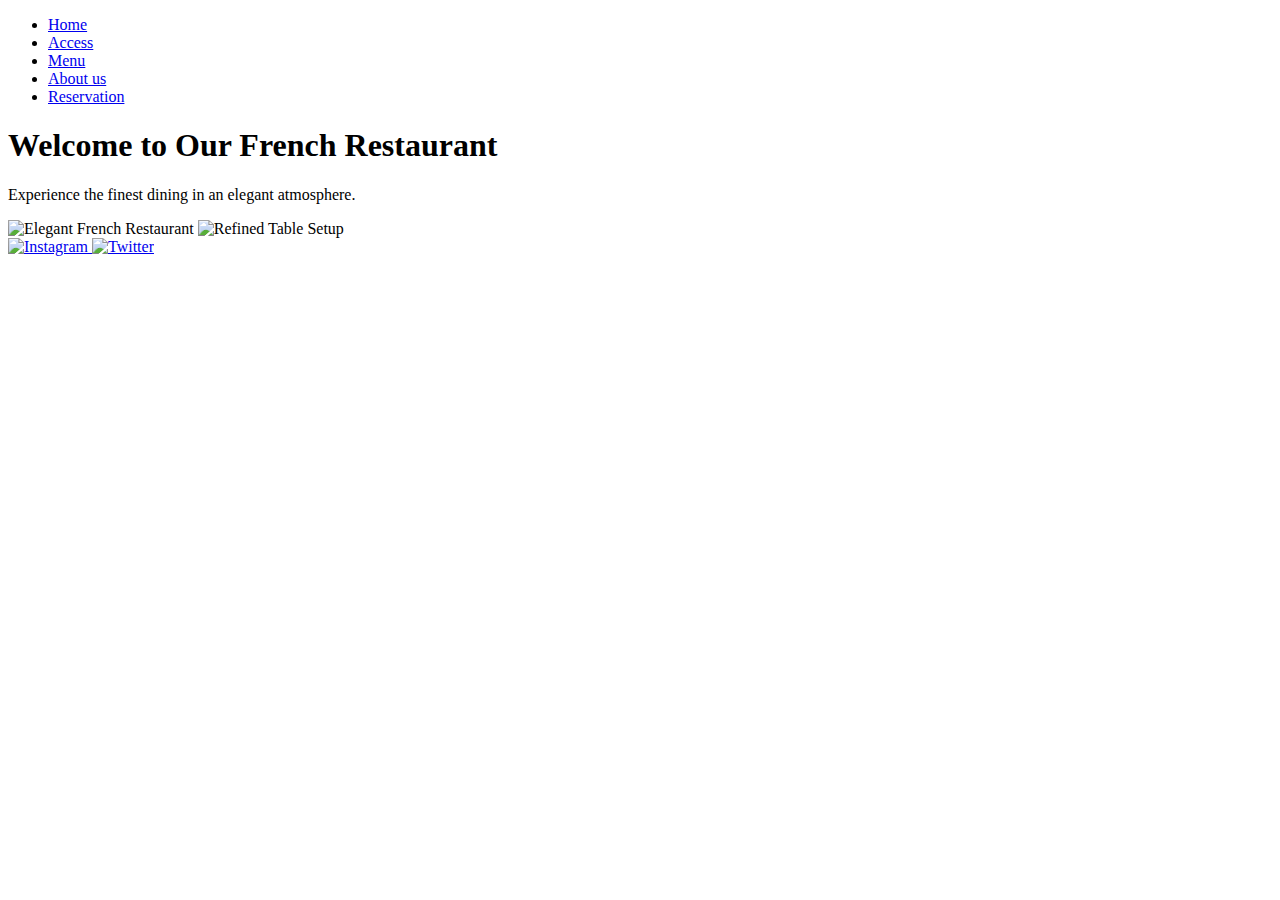
==== index.html @ fcfcb217 "Create index.html" ====
<!DOCTYPE html>
<html lang="en">
<head>
  <meta charset="UTF-8">
  <meta name="viewport" content="width=device-width, initial-scale=1.0">
  <title>Home - French Restaurant</title>
  <link rel="stylesheet" href="css/style.css">
</head>
<body>
  <!-- 背景オーバーレイとカスタムカーソル -->
  <div class="background-overlay"></div>
  <div class="cursor"></div>

  <header>
    <div class="hamburger">
      <span></span>
      <span></span>
      <span></span>
    </div>
    <nav>
      <ul>
        <li><a href="index.html">Home</a></li>
        <li><a href="access.html">Access</a></li>
        <li><a href="menu.html">Menu</a></li>
        <li><a href="about.html">About us</a></li>
        <li><a href="reservation.html">Reservation</a></li>
      </ul>
    </nav>
  </header>

  <main>
    <!-- セクションに id="home" と animate クラスを付与 -->
    <section id="home">
      <h1 class="animate">Welcome to Our French Restaurant</h1>
      <p class="animate">Experience the finest dining in an elegant atmosphere.</p>
      <div class="slideshow-container">
        <div class="slideshow">
          <img src="images/restaurant_home_image1.png" alt="Elegant French Restaurant" class="slide" width="600" height="400">
          <img src="images/restaurant_home_image2.png" alt="Refined Table Setup" class="slide" width="600" height="400">
        </div>
      </div>
    </section>
  </main>
  
  <footer>
    <div class="social-links">
      <a href="https://www.instagram.com/yourusername" target="_blank" aria-label="Instagram">
        <img src="images/icon_instagram_mono.png" alt="Instagram" />
      </a>
      <a href="https://twitter.com/yourusername" target="_blank" aria-label="Twitter">
        <img src="images/icon_twitter_mono.png" alt="Twitter" />
      </a>
    </div>
  </footer>
  <script src="js/script.js"></script>
</body>
</html>
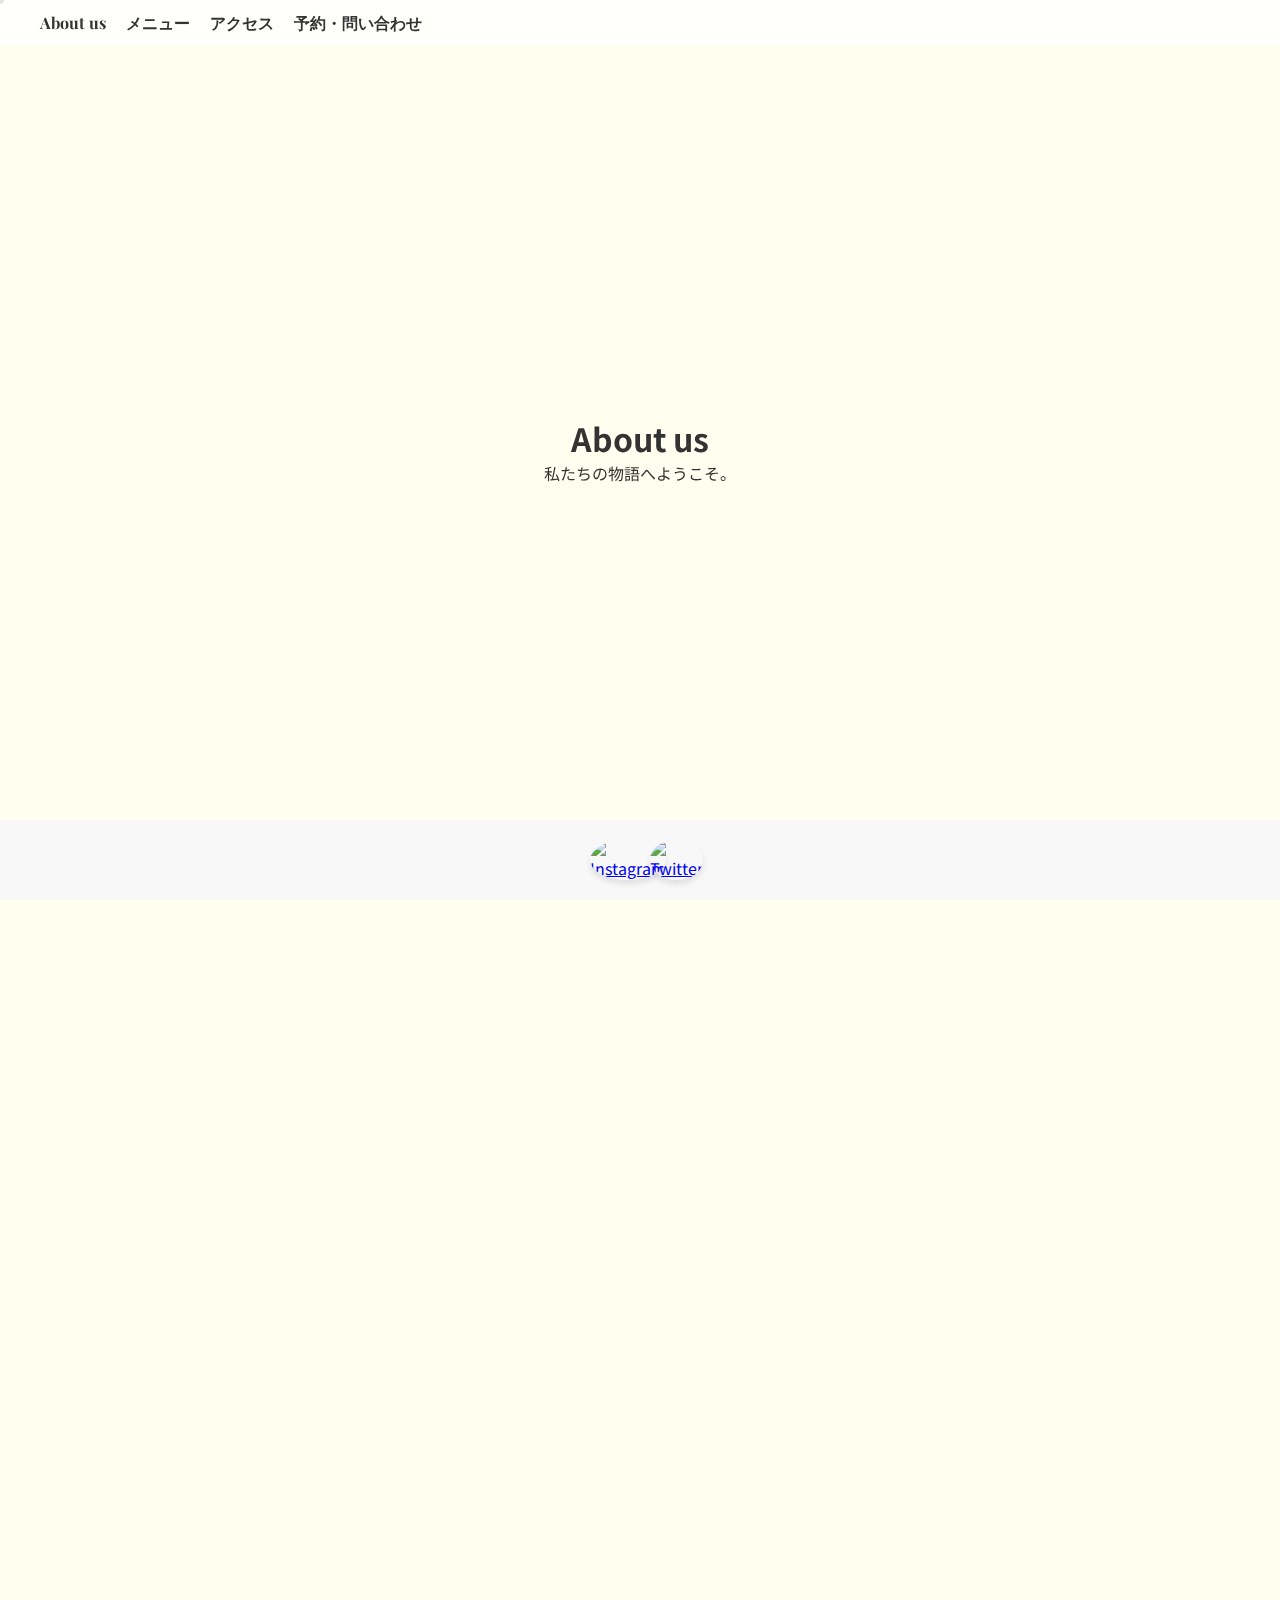
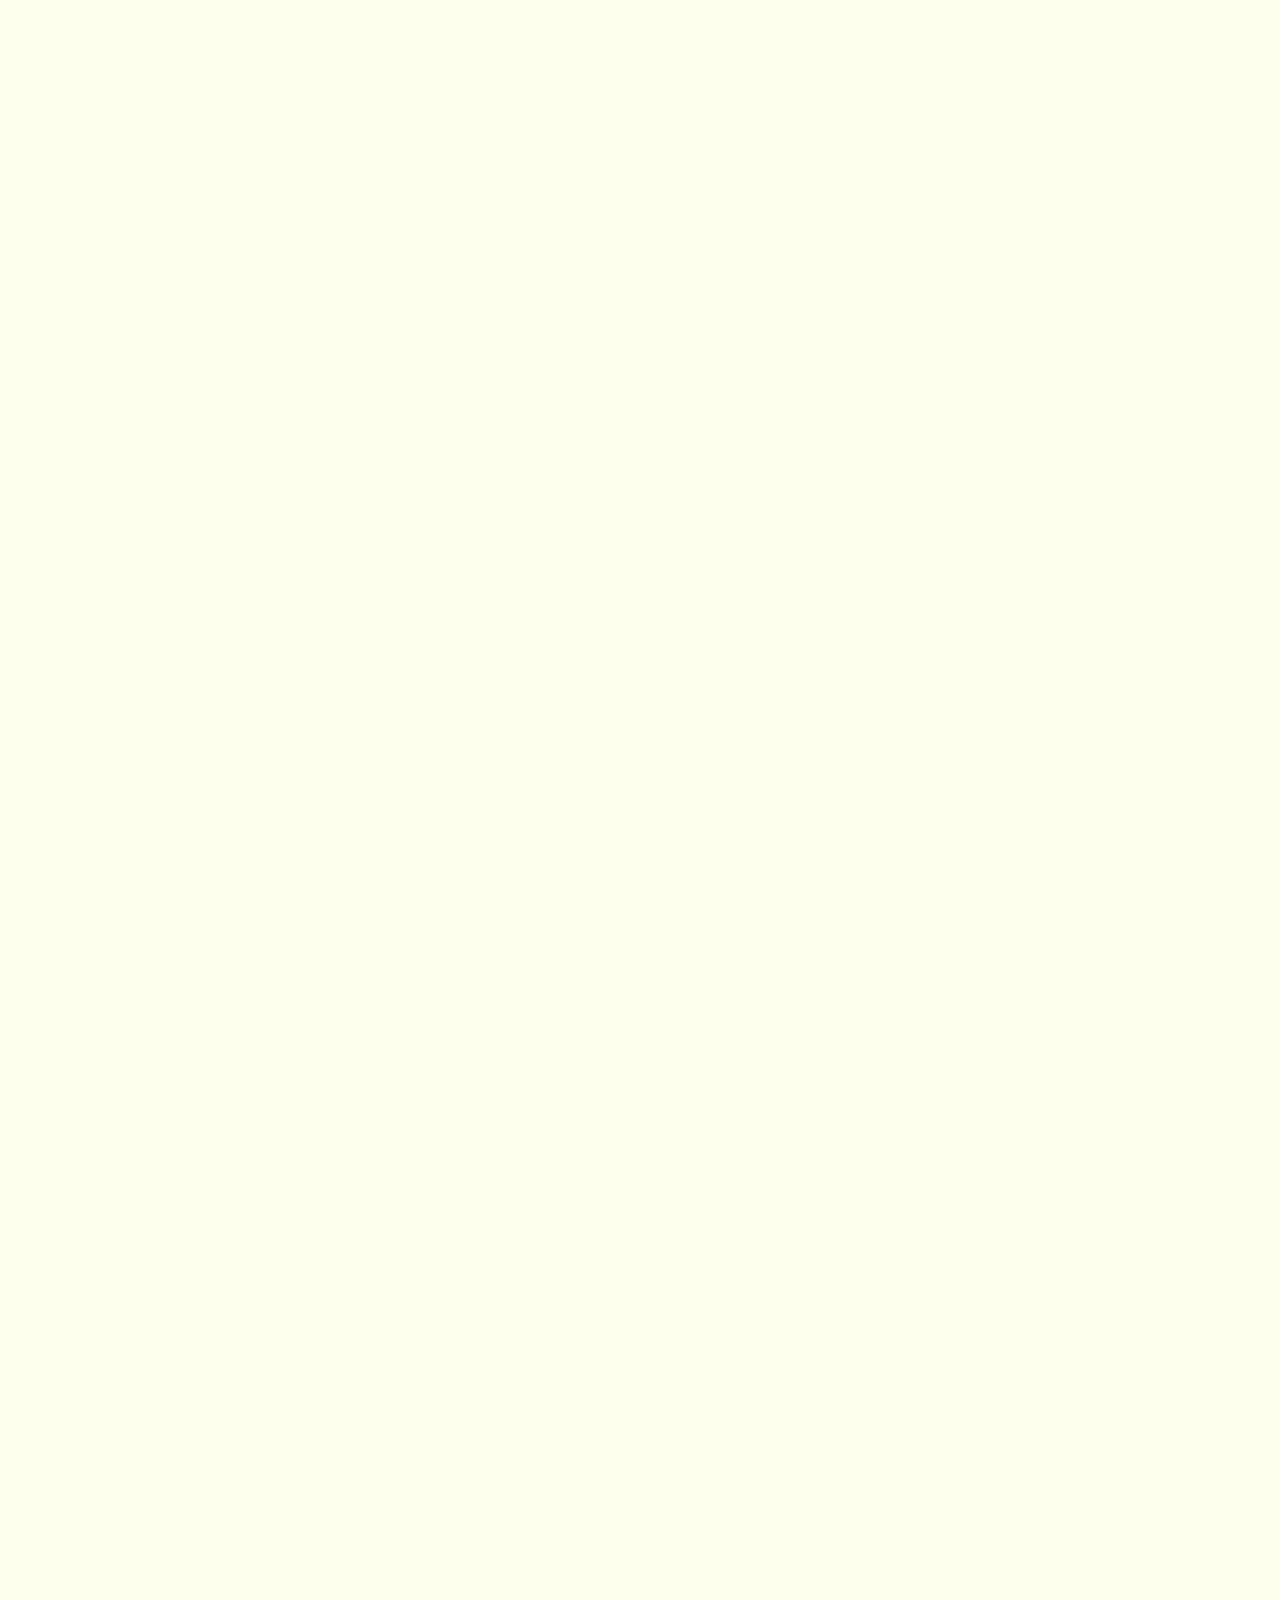
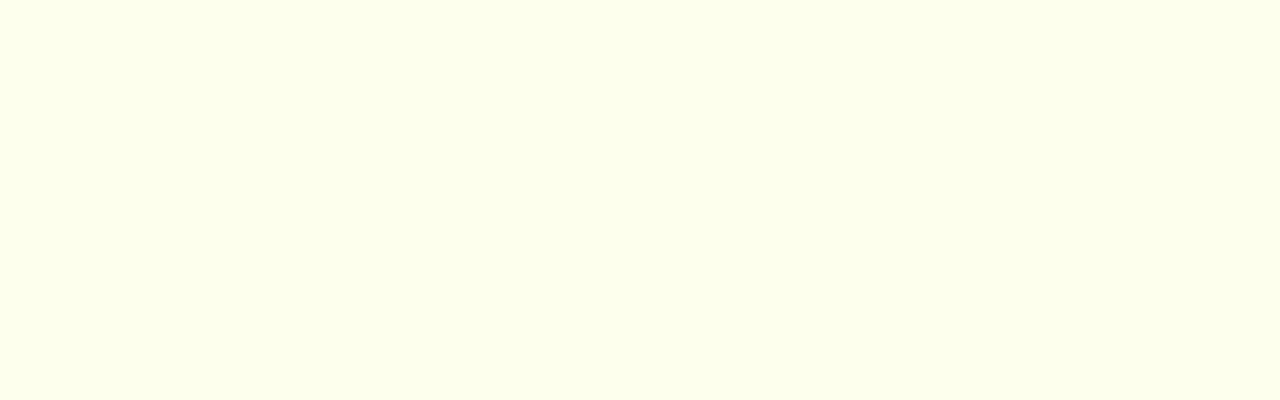
==== commit 62f7e3ca: "Update index.html" ====
--- a/index.html
+++ b/index.html
@@ -1,16 +1,22 @@
 <!DOCTYPE html>
-<html lang="en">
+<html lang="ja">
 <head>
   <meta charset="UTF-8">
-  <meta name="viewport" content="width=device-width, initial-scale=1.0">
-  <title>Home - French Restaurant</title>
+  <meta name="viewport" content="width=device-width, initial-scale=1">
+  <title>Elegant French Restaurant</title>
+  <!-- Google Fonts: Playfair Display と Noto Sans JP -->
+  <link rel="preconnect" href="https://fonts.googleapis.com">
+  <link rel="preconnect" href="https://fonts.gstatic.com" crossorigin>
+  <link href="https://fonts.googleapis.com/css2?family=Playfair+Display:wght@400;700&family=Noto+Sans+JP:wght@400;700&display=swap" rel="stylesheet">
   <link rel="stylesheet" href="css/style.css">
 </head>
 <body>
-  <!-- 背景オーバーレイとカスタムカーソル -->
+  <!-- 背景オーバーレイ（セクションごとに色が変化します） -->
   <div class="background-overlay"></div>
+  <!-- カスタムカーソル -->
   <div class="cursor"></div>
 
+  <!-- ヘッダー（固定＆モバイル用ハンバーガーメニュー付き） -->
   <header>
     <div class="hamburger">
       <span></span>
@@ -19,39 +25,79 @@
     </div>
     <nav>
       <ul>
-        <li><a href="index.html">Home</a></li>
-        <li><a href="access.html">Access</a></li>
-        <li><a href="menu.html">Menu</a></li>
-        <li><a href="about.html">About us</a></li>
-        <li><a href="reservation.html">Reservation</a></li>
+        <li><a href="#about">About us</a></li>
+        <li><a href="#menu">メニュー</a></li>
+        <li><a href="#access">アクセス</a></li>
+        <li><a href="#reservation">予約・問い合わせ</a></li>
       </ul>
     </nav>
   </header>
 
+  <!-- メインコンテンツ（各セクションは100vhで全画面表示） -->
   <main>
-    <!-- セクションに id="home" と animate クラスを付与 -->
-    <section id="home">
-      <h1 class="animate">Welcome to Our French Restaurant</h1>
-      <p class="animate">Experience the finest dining in an elegant atmosphere.</p>
-      <div class="slideshow-container">
-        <div class="slideshow">
-          <img src="images/restaurant_home_image1.png" alt="Elegant French Restaurant" class="slide" width="600" height="400">
-          <img src="images/restaurant_home_image2.png" alt="Refined Table Setup" class="slide" width="600" height="400">
+    <!-- About us セクション -->
+    <section id="about" class="section">
+      <div class="content">
+        <h1 class="animate">About us</h1>
+        <p class="animate">私たちの物語へようこそ。</p>
+      </div>
+    </section>
+
+    <!-- メニュー セクション -->
+    <section id="menu" class="section">
+      <div class="content">
+        <h1 class="animate">メニュー</h1>
+        <p class="animate">本日の特選メニューをご覧ください。</p>
+        <div class="menu-images animate">
+          <img src="images/menu1.png" alt="メニュー画像1">
+          <img src="images/menu2.png" alt="メニュー画像2">
+        </div>
+      </div>
+    </section>
+
+    <!-- アクセス セクション -->
+    <section id="access" class="section">
+      <div class="content">
+        <h1 class="animate">アクセス</h1>
+        <p class="animate">〒123-4567 東京都渋谷区○○町1-2-3</p>
+        <div class="map-container animate">
+          <iframe 
+            src="https://www.google.com/maps/embed?pb=!1m18!1m12!1m3!1d3239.123456789012!2d139.7000000!3d35.6895000!2m3!1f0!2f0!3f0!3m2!1i1024!2i768!4f13.1!3m3!1m2!1s0x60188c1234567890%3A0xabcdef1234567890!2z44CSMjU5LTAwMDAg5p2x5Lqs6YO95p2x5Yy65YyX5Lqs6YO95LiK!5e0!3m2!1sja!2sjp!4v1587654321098!5m2!1sja!2sjp" 
+            width="600" 
+            height="450" 
+            style="border:0;" 
+            allowfullscreen="" 
+            loading="lazy">
+          </iframe>
+        </div>
+      </div>
+    </section>
+
+    <!-- 予約・問い合わせ セクション -->
+    <section id="reservation" class="section">
+      <div class="content">
+        <h1 class="animate">予約・問い合わせ</h1>
+        <p class="animate">ご予約はお電話またはメールでお気軽にお問い合わせください。</p>
+        <div class="reservation-info animate">
+          <p><strong>電話:</strong> <a href="tel:+810123456789">+81-012-3456-789</a></p>
+          <p><strong>メール:</strong> <a href="mailto:info@frenchrestaurant.com">info@frenchrestaurant.com</a></p>
         </div>
       </div>
     </section>
   </main>
-  
+
+  <!-- フッター（ソーシャルリンク：Instagram と Twitter） -->
   <footer>
     <div class="social-links">
       <a href="https://www.instagram.com/yourusername" target="_blank" aria-label="Instagram">
-        <img src="images/icon_instagram_mono.png" alt="Instagram" />
+        <img src="images/icon_instagram_mono.png" alt="Instagram">
       </a>
       <a href="https://twitter.com/yourusername" target="_blank" aria-label="Twitter">
-        <img src="images/icon_twitter_mono.png" alt="Twitter" />
+        <img src="images/icon_twitter_mono.png" alt="Twitter">
       </a>
     </div>
   </footer>
+
   <script src="js/script.js"></script>
 </body>
 </html>
--- a/css/style.css
+++ b/css/style.css
@@ -0,0 +1,209 @@
+/* リセット */
+* {
+  margin: 0;
+  padding: 0;
+  box-sizing: border-box;
+}
+
+html, body {
+  height: 100%;
+  scroll-behavior: smooth;
+  cursor: none; /* デフォルトカーソルを非表示 */
+}
+
+body {
+  font-family: 'Noto Sans JP', sans-serif;
+  background-color: #FFFFF0; /* 初期背景色：アイボリー */
+  color: #333;
+  overflow-x: hidden;
+}
+
+/* 背景オーバーレイ（セクションごとに色が変化） */
+.background-overlay {
+  position: fixed;
+  top: 0;
+  left: 0;
+  width: 100vw;
+  height: 100vh;
+  background-color: #FFFFF0;
+  transition: background-color 1s ease;
+  z-index: -1;
+}
+
+/* カスタムカーソル */
+.cursor {
+  position: fixed;
+  top: 0;
+  left: 0;
+  width: 8px;
+  height: 8px;
+  background-color: rgba(0, 0, 0, 0.5);
+  border-radius: 50%;
+  pointer-events: none;
+  transform: translate(-50%, -50%);
+  z-index: 1000;
+}
+
+/* ヘッダー＆ナビゲーション */
+header {
+  position: fixed;
+  top: 0;
+  width: 100%;
+  z-index: 1100;
+  background: rgba(255, 255, 255, 0.8);
+  padding: 10px 20px;
+  display: flex;
+  justify-content: space-between;
+  align-items: center;
+}
+
+header nav ul {
+  list-style: none;
+  display: flex;
+}
+
+header nav ul li {
+  margin-left: 20px;
+}
+
+header nav ul li a {
+  text-decoration: none;
+  color: #333;
+  font-weight: bold;
+  font-family: 'Playfair Display', serif;
+  transition: color 0.3s;
+}
+
+header nav ul li a:hover {
+  color: #666;
+}
+
+/* ハンバーガーメニュー（モバイル用） */
+.hamburger {
+  display: none;
+  flex-direction: column;
+  cursor: pointer;
+}
+
+.hamburger span {
+  width: 25px;
+  height: 2px;
+  background: #333;
+  margin: 3px 0;
+  transition: all 0.3s;
+}
+
+/* 各セクション（100vhの全画面表示） */
+.section {
+  height: 100vh;
+  display: flex;
+  justify-content: center;
+  align-items: center;
+  text-align: center;
+  padding: 20px;
+}
+
+.content {
+  max-width: 800px;
+}
+
+/* アニメーション（スクロール時にふわっと現れる） */
+.animate {
+  opacity: 0;
+  transform: translateY(20px);
+  transition: opacity 0.6s ease-out, transform 0.6s ease-out;
+}
+
+.animate.visible {
+  opacity: 1;
+  transform: translateY(0);
+}
+
+/* フッター */
+footer {
+  background: #f8f8f8;
+  padding: 20px 0;
+  text-align: center;
+  position: fixed;
+  bottom: 0;
+  width: 100%;
+  z-index: 1100;
+}
+
+footer .social-links {
+  display: flex;
+  justify-content: center;
+  gap: 20px;
+}
+
+footer .social-links a {
+  width: 40px;
+  height: 40px;
+  transition: transform 0.3s;
+}
+
+footer .social-links a:hover {
+  transform: scale(1.2);
+}
+
+footer .social-links img {
+  width: 100%;
+  height: auto;
+  border-radius: 50%;
+  box-shadow: 0 4px 6px rgba(0, 0, 0, 0.1);
+}
+
+/* メニュー画像 */
+.menu-images {
+  margin-top: 20px;
+  display: flex;
+  justify-content: center;
+  gap: 20px;
+}
+
+.menu-images img {
+  max-width: 100%;
+  height: auto;
+  border-radius: 10px;
+  transition: transform 0.3s;
+}
+
+.menu-images img:hover {
+  transform: scale(1.05);
+}
+
+/* マップコンテナ */
+.map-container {
+  margin-top: 20px;
+  width: 100%;
+  max-width: 800px;
+  margin-left: auto;
+  margin-right: auto;
+}
+
+/* 予約情報 */
+.reservation-info {
+  margin-top: 20px;
+  font-size: 1.2rem;
+}
+
+/* モバイル対応 */
+@media (max-width: 768px) {
+  header nav ul {
+    display: none;
+    flex-direction: column;
+    background: rgba(255, 255, 255, 0.9);
+    position: fixed;
+    top: 60px;
+    right: 0;
+    width: 200px;
+    padding: 20px;
+    box-shadow: -2px 0 5px rgba(0, 0, 0, 0.1);
+  }
+  header nav ul.active {
+    display: flex;
+  }
+  .hamburger {
+    display: flex;
+  }
+}
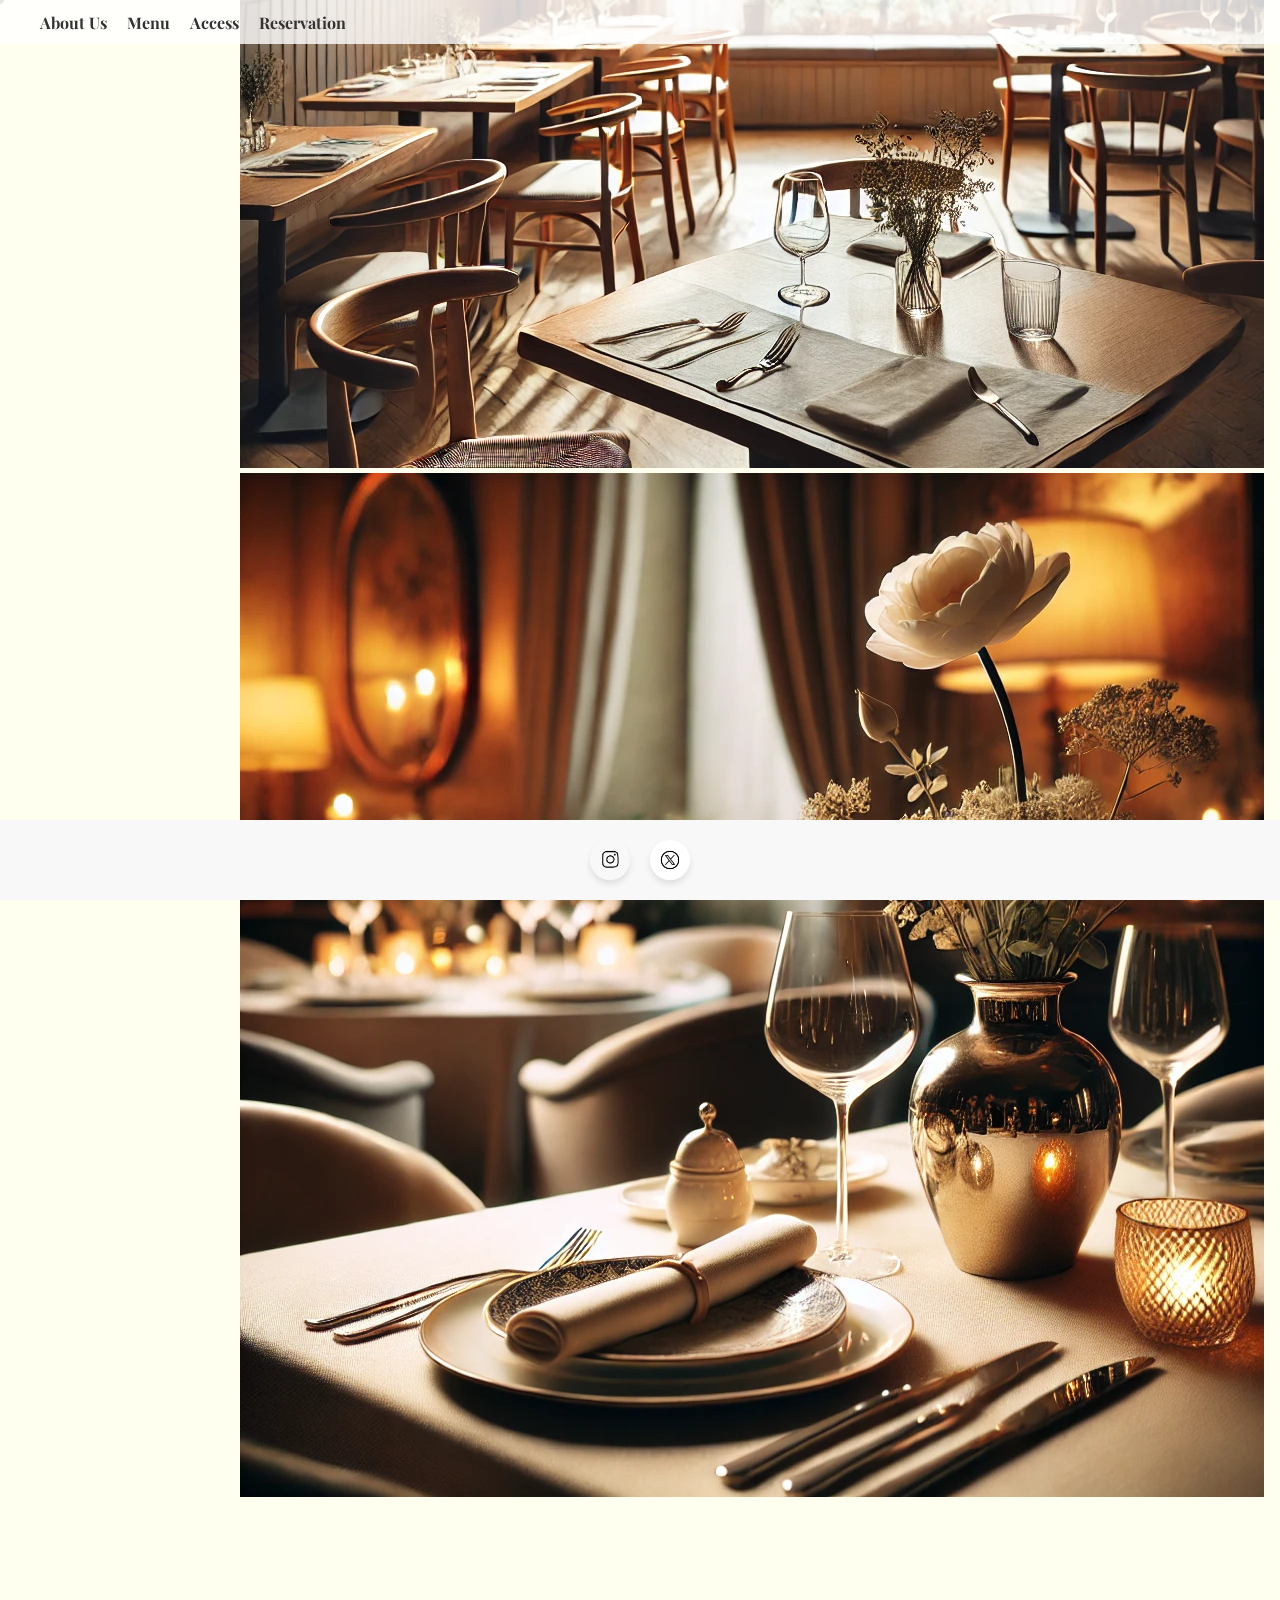
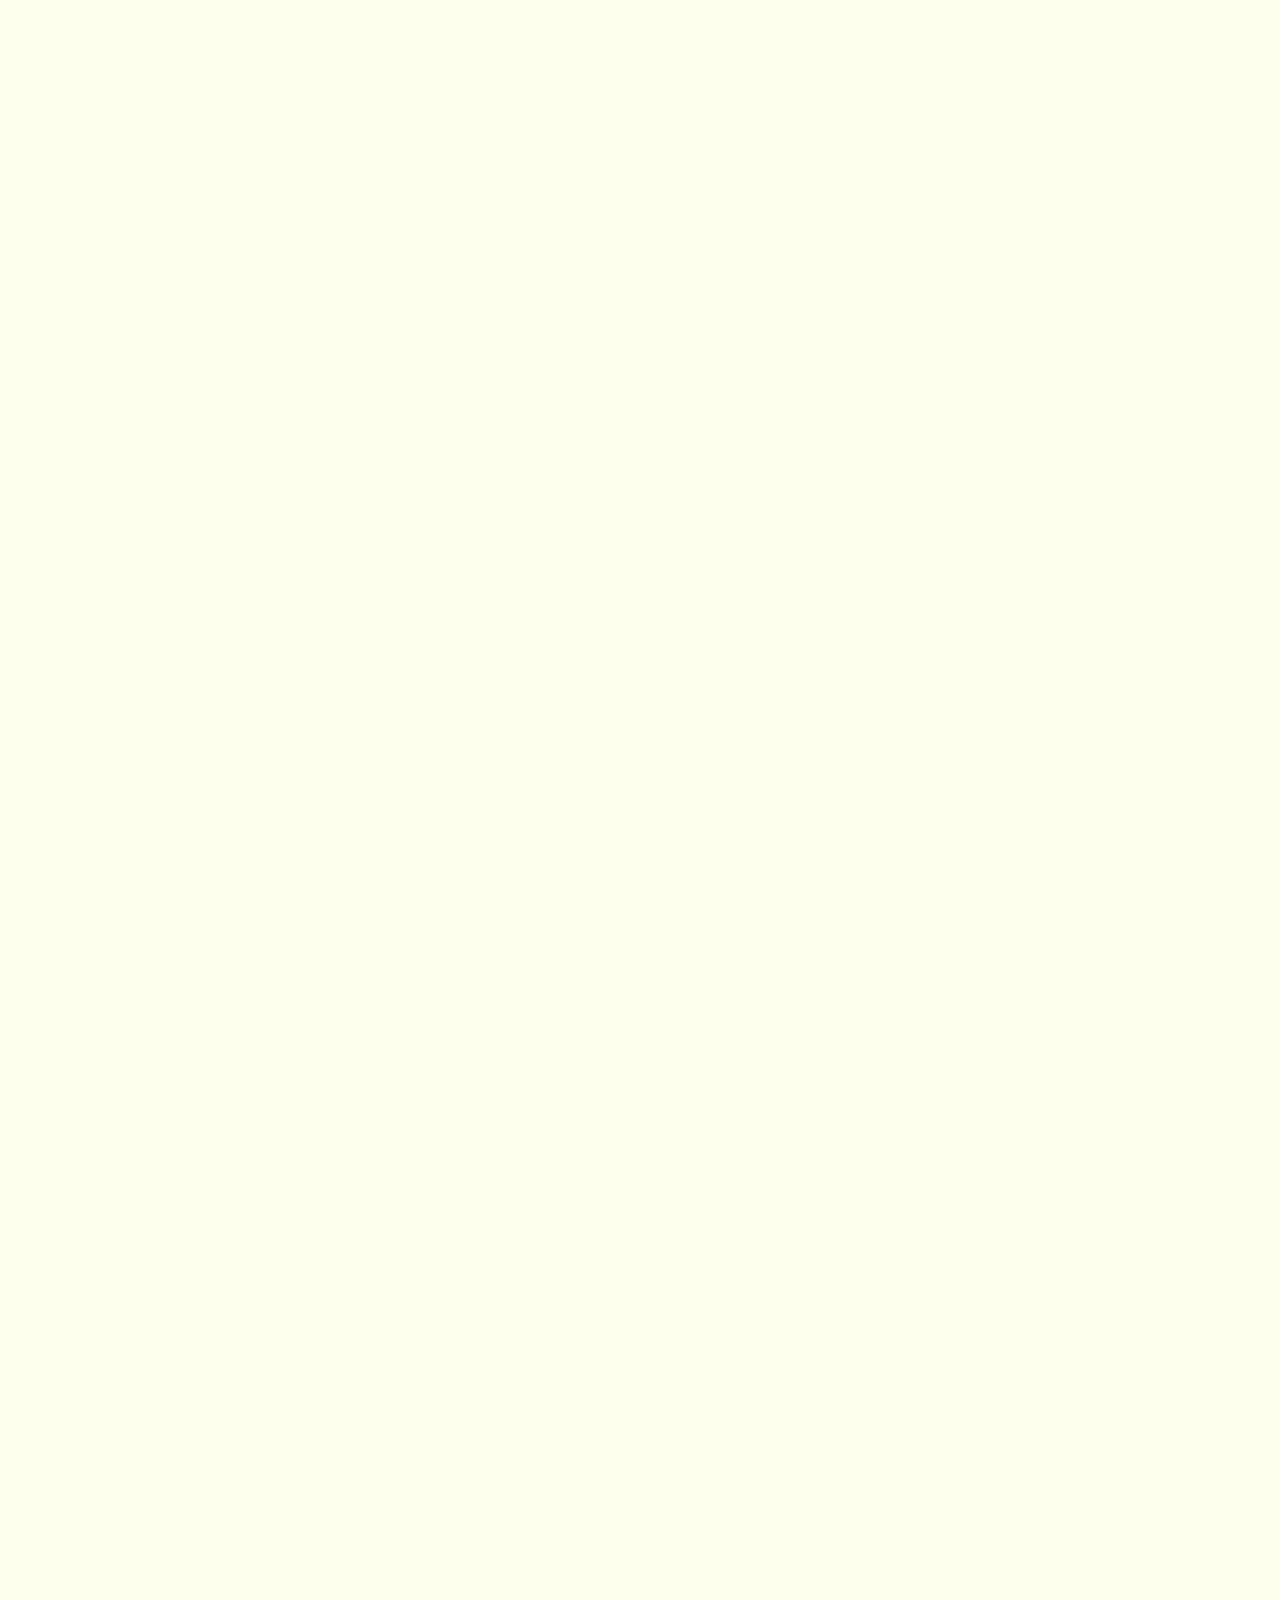
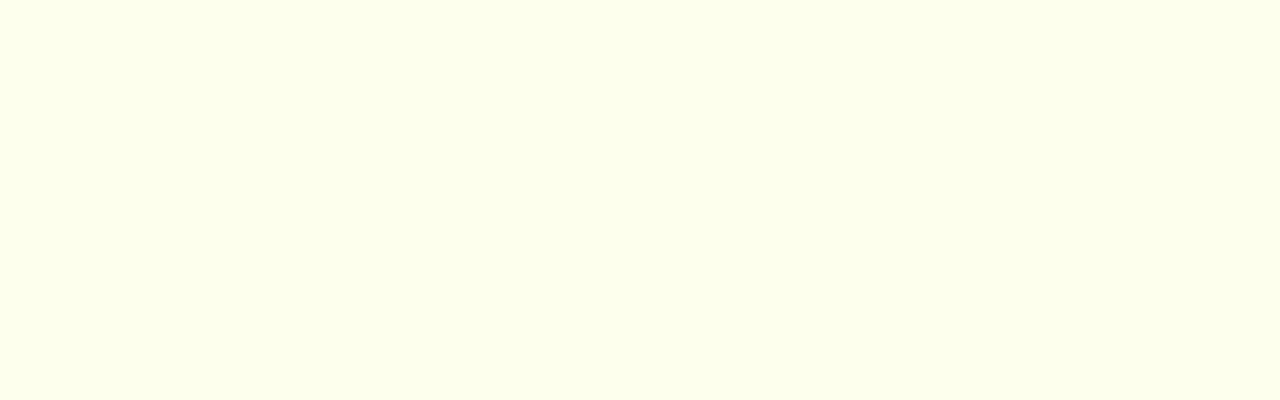
==== commit a86abdbc: "Update index.html" ====
--- a/index.html
+++ b/index.html
@@ -1,22 +1,22 @@
 <!DOCTYPE html>
-<html lang="ja">
+<html lang="en">
 <head>
   <meta charset="UTF-8">
   <meta name="viewport" content="width=device-width, initial-scale=1">
   <title>Elegant French Restaurant</title>
-  <!-- Google Fonts: Playfair Display と Noto Sans JP -->
+  <!-- Google Fonts: Playfair Display and Noto Sans JP -->
   <link rel="preconnect" href="https://fonts.googleapis.com">
   <link rel="preconnect" href="https://fonts.gstatic.com" crossorigin>
   <link href="https://fonts.googleapis.com/css2?family=Playfair+Display:wght@400;700&family=Noto+Sans+JP:wght@400;700&display=swap" rel="stylesheet">
   <link rel="stylesheet" href="css/style.css">
 </head>
 <body>
-  <!-- 背景オーバーレイ（セクションごとに色が変化します） -->
+  <!-- Background overlay -->
   <div class="background-overlay"></div>
-  <!-- カスタムカーソル -->
+  <!-- Custom cursor -->
   <div class="cursor"></div>
 
-  <!-- ヘッダー（固定＆モバイル用ハンバーガーメニュー付き） -->
+  <!-- Header with stylish navigation tabs -->
   <header>
     <div class="hamburger">
       <span></span>
@@ -25,44 +25,54 @@
     </div>
     <nav>
       <ul>
-        <li><a href="#about">About us</a></li>
-        <li><a href="#menu">メニュー</a></li>
-        <li><a href="#access">アクセス</a></li>
-        <li><a href="#reservation">予約・問い合わせ</a></li>
+        <li><a href="#about">About Us</a></li>
+        <li><a href="#menu">Menu</a></li>
+        <li><a href="#access">Access</a></li>
+        <li><a href="#reservation">Reservation</a></li>
       </ul>
     </nav>
   </header>
 
-  <!-- メインコンテンツ（各セクションは100vhで全画面表示） -->
+  <!-- Main content sections -->
   <main>
-    <!-- About us セクション -->
+    <!-- About Us section with slider -->
     <section id="about" class="section">
       <div class="content">
-        <h1 class="animate">About us</h1>
-        <p class="animate">私たちの物語へようこそ。</p>
-      </div>
-    </section>
-
-    <!-- メニュー セクション -->
-    <section id="menu" class="section">
-      <div class="content">
-        <h1 class="animate">メニュー</h1>
-        <p class="animate">本日の特選メニューをご覧ください。</p>
-        <div class="menu-images animate">
-          <img src="images/menu1.png" alt="メニュー画像1">
-          <img src="images/menu2.png" alt="メニュー画像2">
+        <h1 class="animate">About Us</h1>
+        <div class="slider animate">
+          <img src="images/restaurant_home_image1.png" alt="Restaurant Home Image 1" class="slide active">
+          <img src="images/restaurant_home_image2.png" alt="Restaurant Home Image 2" class="slide">
         </div>
       </div>
     </section>
 
-    <!-- アクセス セクション -->
+    <!-- Menu section with resized images and course description -->
+    <section id="menu" class="section">
+      <div class="content">
+        <h1 class="animate">Menu</h1>
+        <p class="animate">Please enjoy our specially selected courses for today.</p>
+        <div class="menu-images animate">
+          <img src="images/lunch1.png" alt="Menu Image 1">
+          <img src="images/lunch2.png" alt="Menu Image 2">
+        </div>
+        <div class="menu-description animate">
+          <h2>Course Structure</h2>
+          <p>
+            Our course includes an appetizer, main course, and dessert paired with a selection of fine wines.
+            Experience the elegance of French cuisine with every bite.
+          </p>
+        </div>
+      </div>
+    </section>
+
+    <!-- Access section -->
     <section id="access" class="section">
       <div class="content">
-        <h1 class="animate">アクセス</h1>
-        <p class="animate">〒123-4567 東京都渋谷区○○町1-2-3</p>
+        <h1 class="animate">Access</h1>
+        <p class="animate">1-2-3, Example Town, Shibuya-ku, Tokyo, 123-4567</p>
         <div class="map-container animate">
           <iframe 
-            src="https://www.google.com/maps/embed?pb=!1m18!1m12!1m3!1d3239.123456789012!2d139.7000000!3d35.6895000!2m3!1f0!2f0!3f0!3m2!1i1024!2i768!4f13.1!3m3!1m2!1s0x60188c1234567890%3A0xabcdef1234567890!2z44CSMjU5LTAwMDAg5p2x5Lqs6YO95p2x5Yy65YyX5Lqs6YO95LiK!5e0!3m2!1sja!2sjp!4v1587654321098!5m2!1sja!2sjp" 
+            src="https://www.google.com/maps/embed?pb=!1m18!1m12!1m3!1d3239.123456789012!2d139.7000000!3d35.6895000!2m3!1f0!2f0!3f0!3m2!1i1024!2i768!4f13.1!3m3!1m2!1s0x60188c1234567890%3A0xabcdef1234567890!2z44CSMjU5LTAwMDAg5p2x5Lqs6YO95p2x5Yy65YyX5Lqs6YO95LiK!5e0!3m2!1sen!2sus!4v1587654321098!5m2!1sen!2sus" 
             width="600" 
             height="450" 
             style="border:0;" 
@@ -73,27 +83,27 @@
       </div>
     </section>
 
-    <!-- 予約・問い合わせ セクション -->
+    <!-- Reservation section -->
     <section id="reservation" class="section">
       <div class="content">
-        <h1 class="animate">予約・問い合わせ</h1>
-        <p class="animate">ご予約はお電話またはメールでお気軽にお問い合わせください。</p>
+        <h1 class="animate">Reservation</h1>
+        <p class="animate">Please contact us via phone or email to reserve your table.</p>
         <div class="reservation-info animate">
-          <p><strong>電話:</strong> <a href="tel:+810123456789">+81-012-3456-789</a></p>
-          <p><strong>メール:</strong> <a href="mailto:info@frenchrestaurant.com">info@frenchrestaurant.com</a></p>
+          <p><strong>Phone:</strong> <a href="tel:+810123456789">+81-012-3456-789</a></p>
+          <p><strong>Email:</strong> <a href="mailto:info@frenchrestaurant.com">info@frenchrestaurant.com</a></p>
         </div>
       </div>
     </section>
   </main>
 
-  <!-- フッター（ソーシャルリンク：Instagram と Twitter） -->
+  <!-- Footer with social links -->
   <footer>
     <div class="social-links">
       <a href="https://www.instagram.com/yourusername" target="_blank" aria-label="Instagram">
         <img src="images/icon_instagram_mono.png" alt="Instagram">
       </a>
       <a href="https://twitter.com/yourusername" target="_blank" aria-label="Twitter">
-        <img src="images/icon_twitter_mono.png" alt="Twitter">
+        <img src="images/icon_x_mono.png" alt="Twitter">
       </a>
     </div>
   </footer>
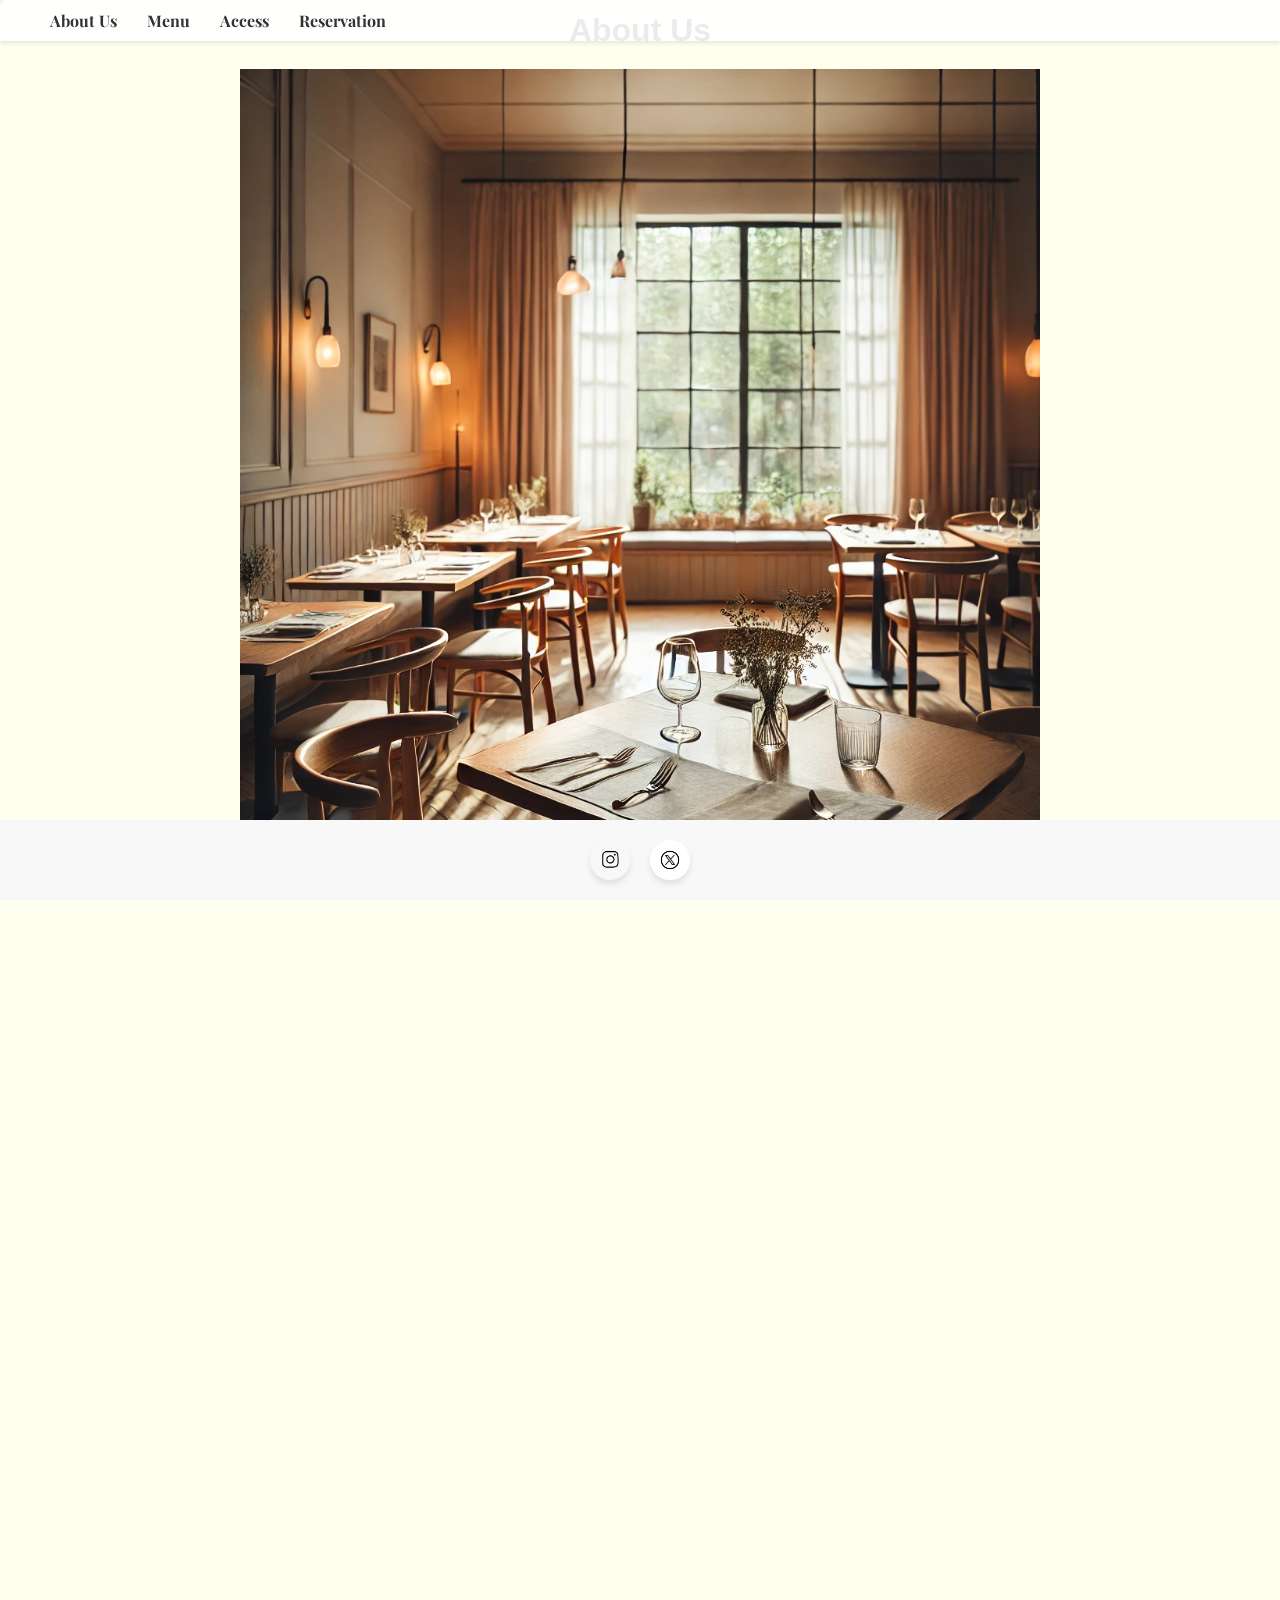
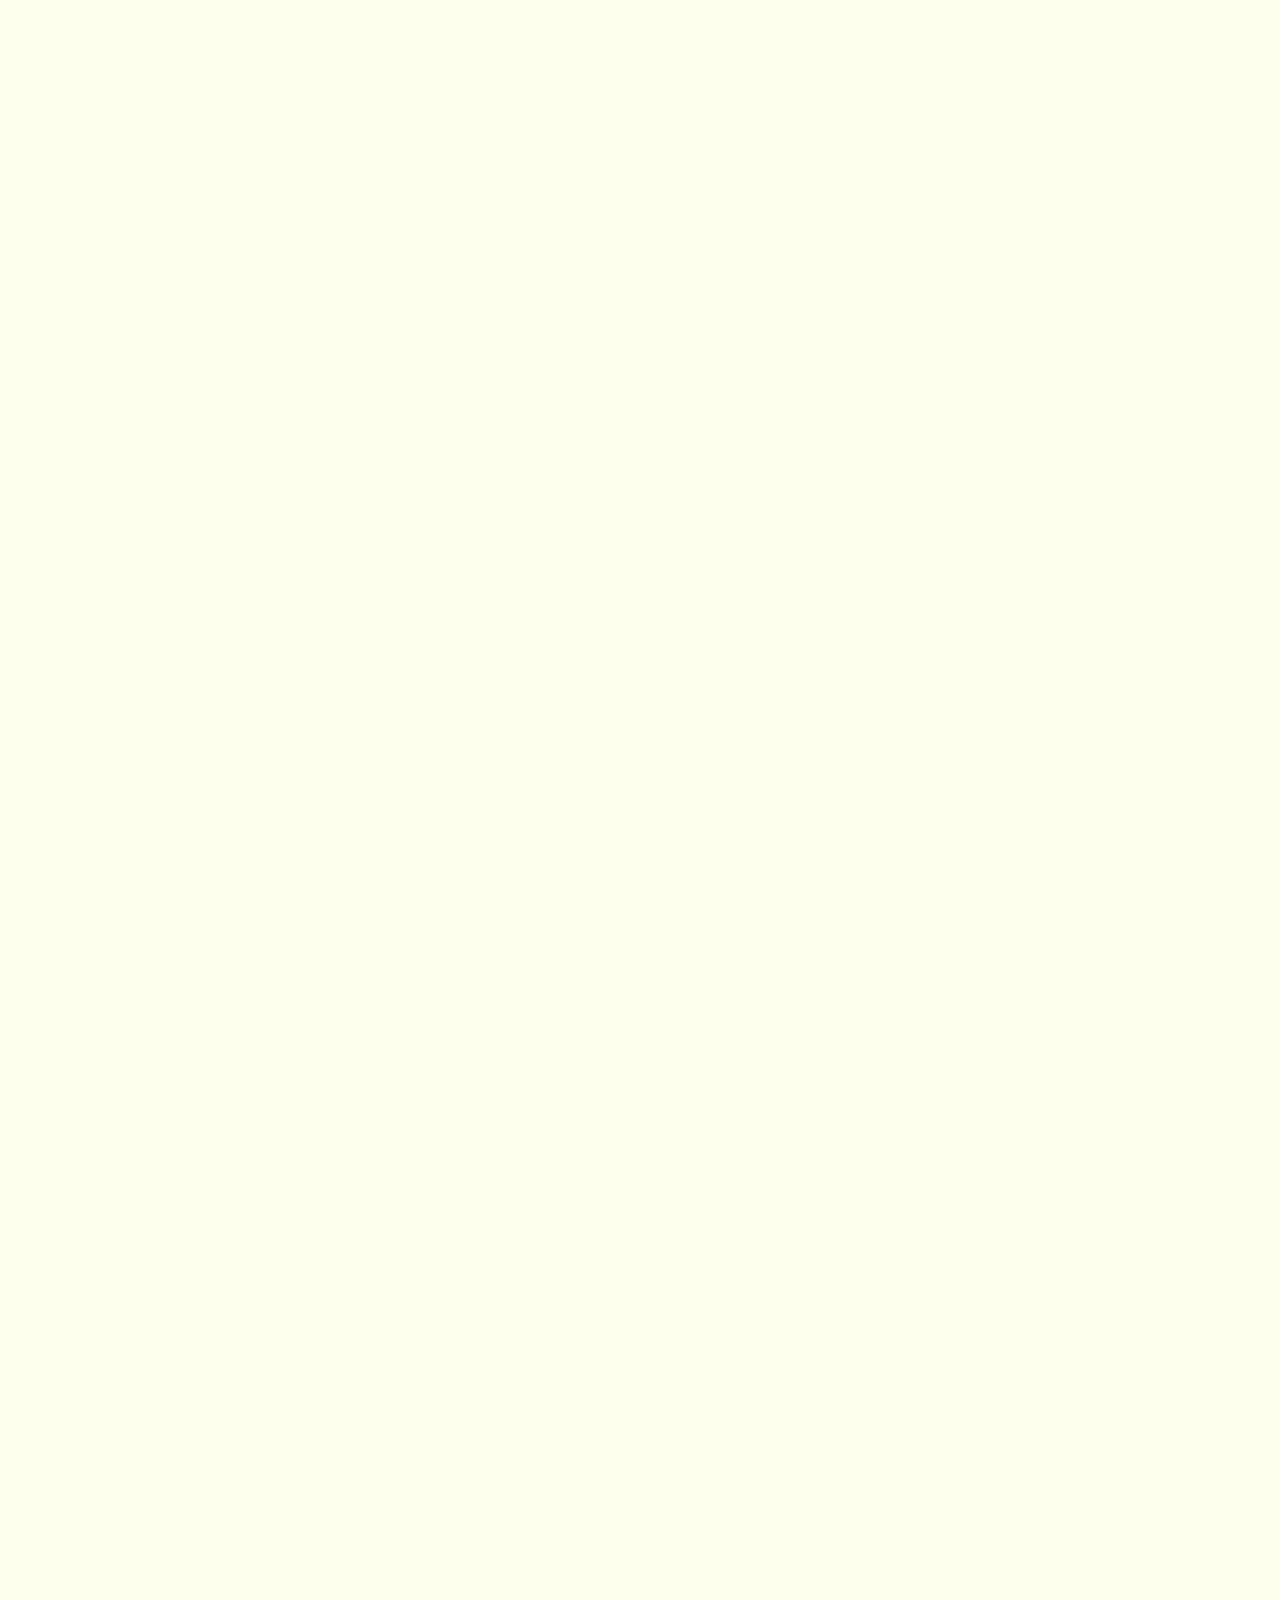
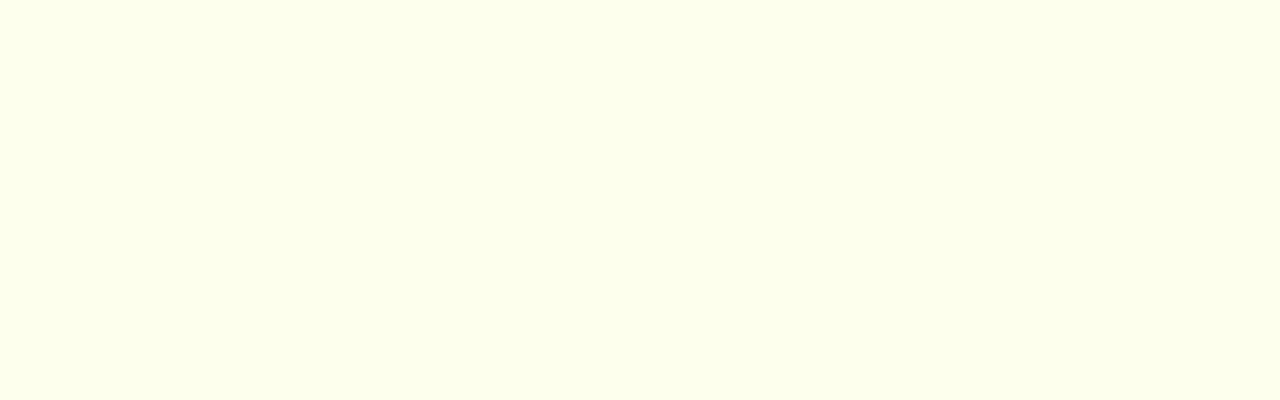
==== commit afdaa213: "Update index.html" ====
--- a/index.html
+++ b/index.html
@@ -4,10 +4,10 @@
   <meta charset="UTF-8">
   <meta name="viewport" content="width=device-width, initial-scale=1">
   <title>Elegant French Restaurant</title>
-  <!-- Google Fonts: Playfair Display and Noto Sans JP -->
+  <!-- Google Fonts: Playfair Display and Montserrat -->
   <link rel="preconnect" href="https://fonts.googleapis.com">
   <link rel="preconnect" href="https://fonts.gstatic.com" crossorigin>
-  <link href="https://fonts.googleapis.com/css2?family=Playfair+Display:wght@400;700&family=Noto+Sans+JP:wght@400;700&display=swap" rel="stylesheet">
+  <link href="https://fonts.googleapis.com/css2?family=Playfair+Display:wght@400;700&family=Montserrat:wght@400;700&display=swap" rel="stylesheet">
   <link rel="stylesheet" href="css/style.css">
 </head>
 <body>
--- a/css/style.css
+++ b/css/style.css
@@ -1,4 +1,4 @@
-/* リセット */
+/* Reset */
 * {
   margin: 0;
   padding: 0;
@@ -8,17 +8,17 @@
 html, body {
   height: 100%;
   scroll-behavior: smooth;
-  cursor: none; /* デフォルトカーソルを非表示 */
+  cursor: none; /* Hide default cursor */
 }
 
 body {
   font-family: 'Noto Sans JP', sans-serif;
-  background-color: #FFFFF0; /* 初期背景色：アイボリー */
+  background-color: #FFFFF0; /* Ivory */
   color: #333;
   overflow-x: hidden;
 }
 
-/* 背景オーバーレイ（セクションごとに色が変化） */
+/* Background overlay */
 .background-overlay {
   position: fixed;
   top: 0;
@@ -30,7 +30,7 @@
   z-index: -1;
 }
 
-/* カスタムカーソル */
+/* Custom cursor */
 .cursor {
   position: fixed;
   top: 0;
@@ -44,17 +44,18 @@
   z-index: 1000;
 }
 
-/* ヘッダー＆ナビゲーション */
+/* Header & Navigation */
 header {
   position: fixed;
   top: 0;
   width: 100%;
   z-index: 1100;
-  background: rgba(255, 255, 255, 0.8);
+  background: rgba(255, 255, 255, 0.9);
   padding: 10px 20px;
   display: flex;
   justify-content: space-between;
   align-items: center;
+  box-shadow: 0 2px 4px rgba(0,0,0,0.1);
 }
 
 header nav ul {
@@ -63,7 +64,8 @@
 }
 
 header nav ul li {
-  margin-left: 20px;
+  margin-left: 30px;
+  position: relative;
 }
 
 header nav ul li a {
@@ -72,13 +74,24 @@
   font-weight: bold;
   font-family: 'Playfair Display', serif;
   transition: color 0.3s;
-}
-
-header nav ul li a:hover {
-  color: #666;
-}
-
-/* ハンバーガーメニュー（モバイル用） */
+  padding: 5px 0;
+}
+
+header nav ul li a::after {
+  content: "";
+  position: absolute;
+  left: 0;
+  bottom: -2px;
+  width: 0;
+  height: 2px;
+  background: #333;
+  transition: width 0.3s;
+}
+
+header nav ul li a:hover::after {
+  width: 100%;
+}
+
 .hamburger {
   display: none;
   flex-direction: column;
@@ -93,7 +106,7 @@
   transition: all 0.3s;
 }
 
-/* 各セクション（100vhの全画面表示） */
+/* Sections */
 .section {
   height: 100vh;
   display: flex;
@@ -107,7 +120,7 @@
   max-width: 800px;
 }
 
-/* アニメーション（スクロール時にふわっと現れる） */
+/* Animation */
 .animate {
   opacity: 0;
   transform: translateY(20px);
@@ -119,7 +132,7 @@
   transform: translateY(0);
 }
 
-/* フッター */
+/* Footer */
 footer {
   background: #f8f8f8;
   padding: 20px 0;
@@ -153,7 +166,27 @@
   box-shadow: 0 4px 6px rgba(0, 0, 0, 0.1);
 }
 
-/* メニュー画像 */
+/* Slider in About Us */
+.slider {
+  position: relative;
+  width: 100%;
+  max-width: 800px;
+  height: auto;
+  overflow: hidden;
+  margin: 20px auto;
+}
+
+.slider img {
+  width: 100%;
+  display: none;
+  transition: opacity 1s ease;
+}
+
+.slider img.active {
+  display: block;
+}
+
+/* Menu images - reduced size */
 .menu-images {
   margin-top: 20px;
   display: flex;
@@ -162,7 +195,7 @@
 }
 
 .menu-images img {
-  max-width: 100%;
+  max-width: 300px;
   height: auto;
   border-radius: 10px;
   transition: transform 0.3s;
@@ -172,7 +205,23 @@
   transform: scale(1.05);
 }
 
-/* マップコンテナ */
+/* Menu description */
+.menu-description {
+  margin-top: 20px;
+  text-align: left;
+}
+
+.menu-description h2 {
+  font-family: 'Playfair Display', serif;
+  margin-bottom: 10px;
+}
+
+.menu-description p {
+  font-size: 1rem;
+  line-height: 1.5;
+}
+
+/* Map container */
 .map-container {
   margin-top: 20px;
   width: 100%;
@@ -181,18 +230,18 @@
   margin-right: auto;
 }
 
-/* 予約情報 */
+/* Reservation info */
 .reservation-info {
   margin-top: 20px;
   font-size: 1.2rem;
 }
 
-/* モバイル対応 */
+/* Responsive (mobile) */
 @media (max-width: 768px) {
   header nav ul {
     display: none;
     flex-direction: column;
-    background: rgba(255, 255, 255, 0.9);
+    background: rgba(255, 255, 255, 0.95);
     position: fixed;
     top: 60px;
     right: 0;
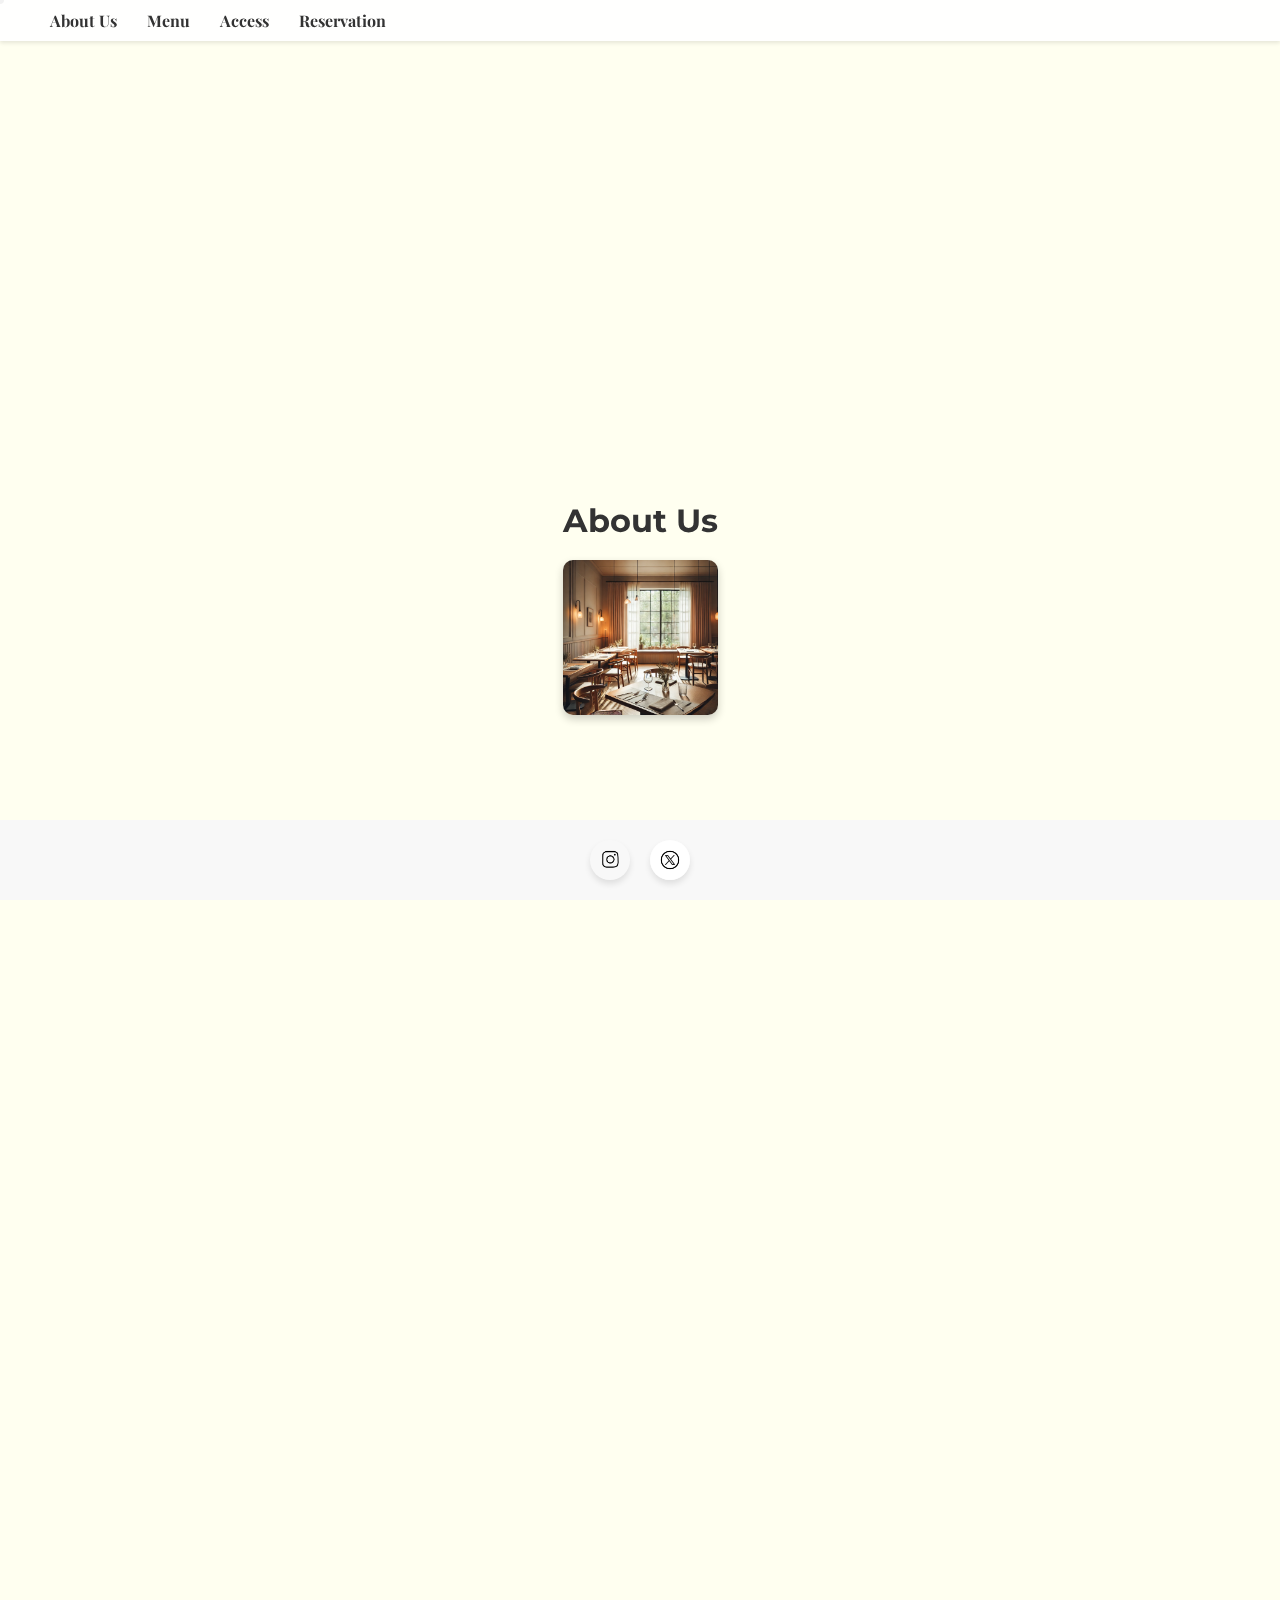
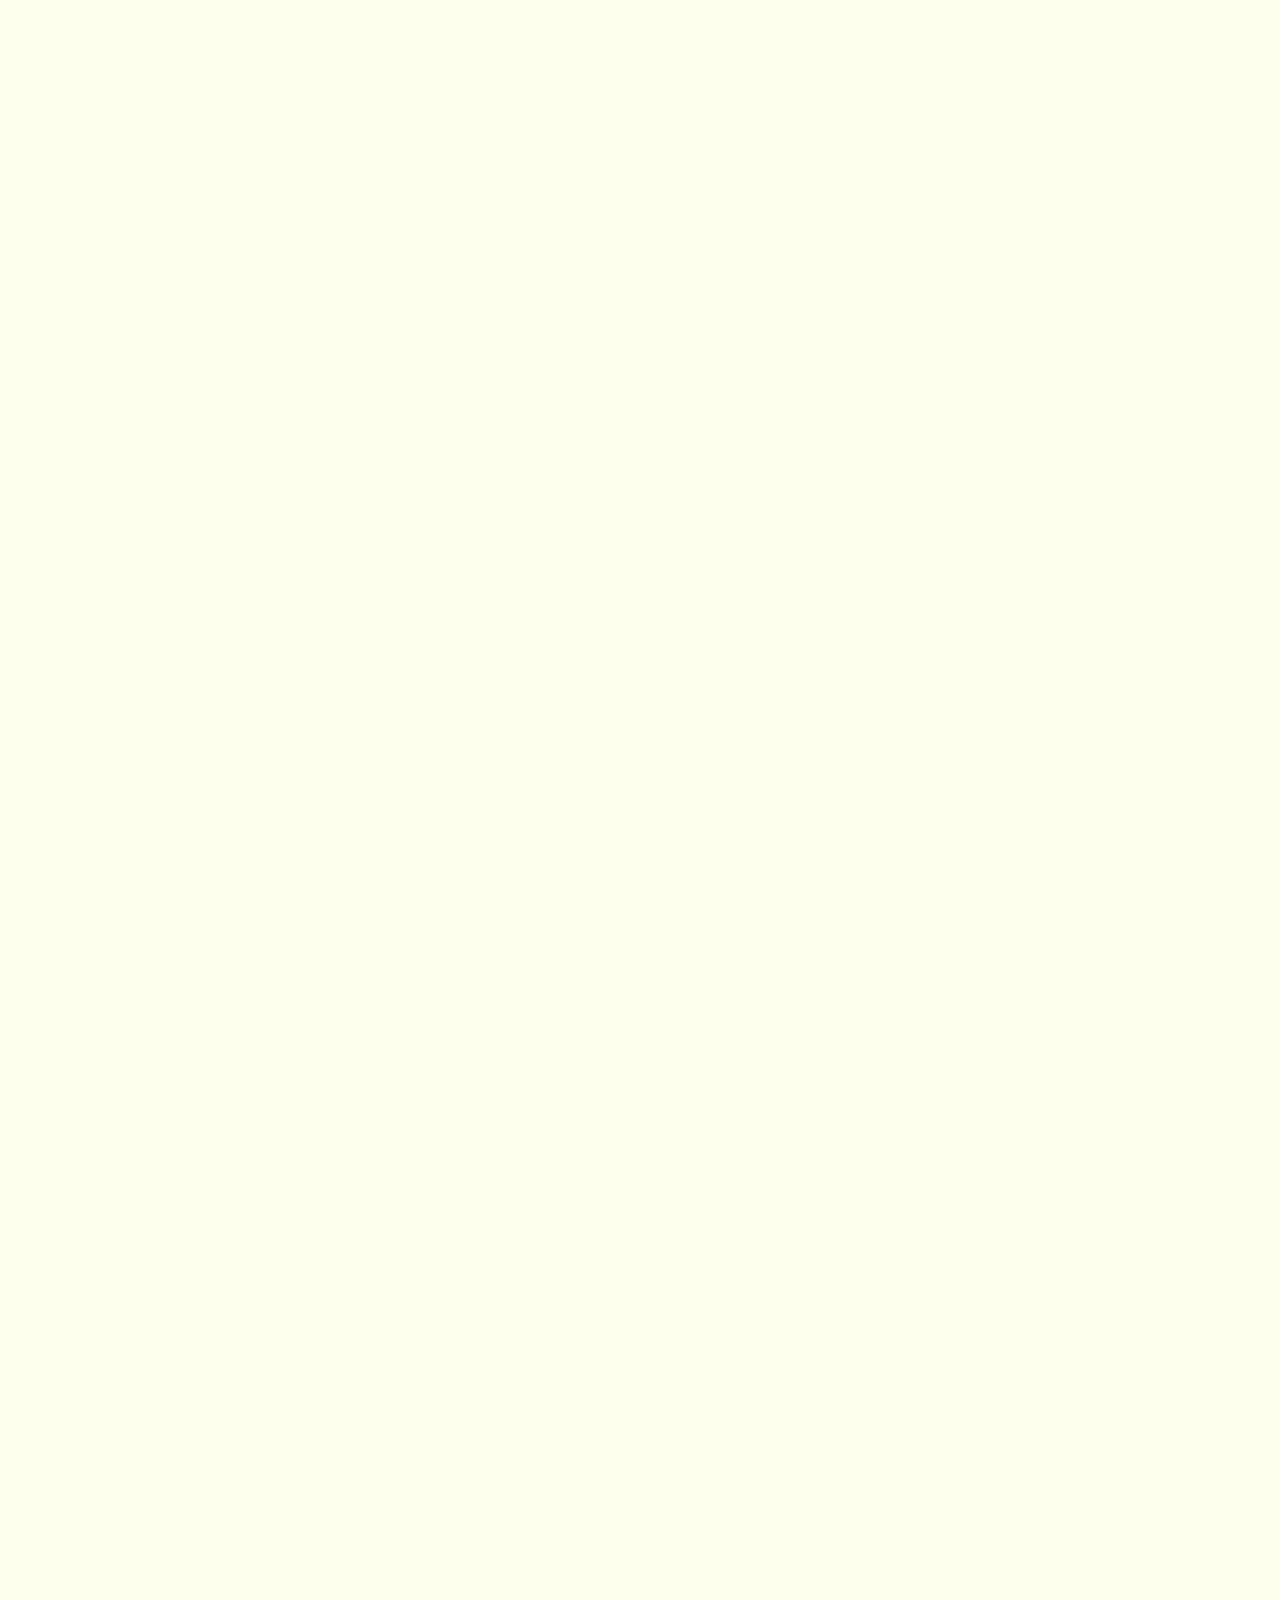
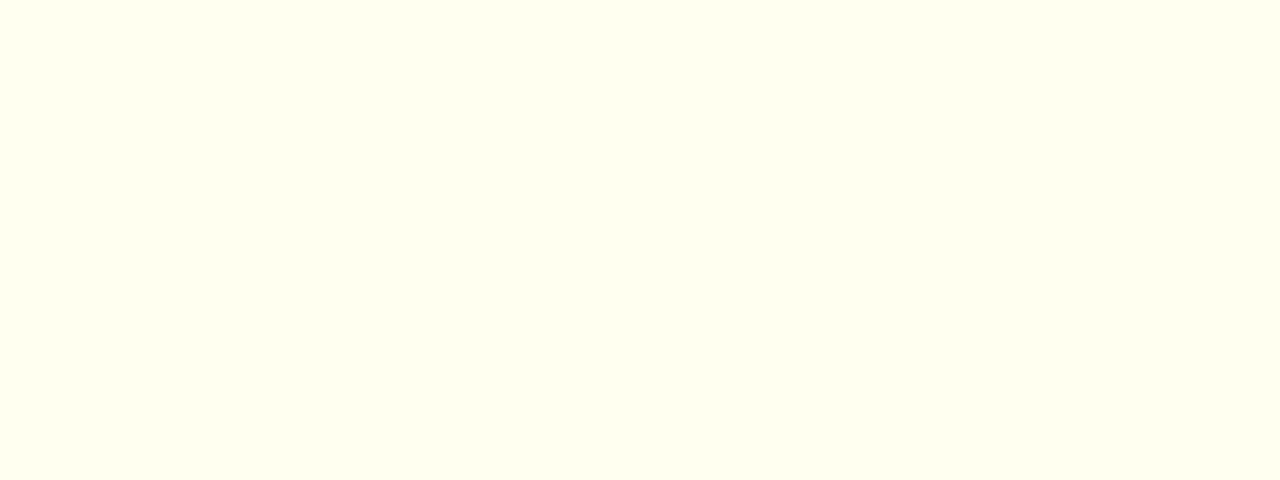
==== commit 36c46d47: "Update index.html" ====
--- a/index.html
+++ b/index.html
@@ -46,20 +46,21 @@
       </div>
     </section>
 
-    <!-- Menu section with resized images and course description -->
+    <!-- Menu section with detailed modal -->
     <section id="menu" class="section">
       <div class="content">
         <h1 class="animate">Menu</h1>
         <p class="animate">Please enjoy our specially selected courses for today.</p>
         <div class="menu-images animate">
-          <img src="images/lunch1.png" alt="Menu Image 1">
-          <img src="images/lunch2.png" alt="Menu Image 2">
+          <!-- data-menu 属性でそれぞれのメニュー詳細を識別 -->
+          <img src="images/lunch1.png" alt="Menu Image 1" data-menu="menu1">
+          <img src="images/lunch2.png" alt="Menu Image 2" data-menu="menu2">
         </div>
         <div class="menu-description animate">
           <h2>Course Structure</h2>
           <p>
-            Our course includes an appetizer, main course, and dessert paired with a selection of fine wines.
-            Experience the elegance of French cuisine with every bite.
+            Our course menus are carefully crafted with an appetizer, main course, and dessert paired with selected wines.
+            Please hover over or click the images above to see the detailed course menu.
           </p>
         </div>
       </div>
@@ -108,6 +109,14 @@
     </div>
   </footer>
 
+  <!-- Modal for Menu Details -->
+  <div id="menu-detail-modal" class="modal">
+    <div class="modal-content">
+      <span class="close-button">&times;</span>
+      <div class="menu-detail-content"></div>
+    </div>
+  </div>
+
   <script src="js/script.js"></script>
 </body>
 </html>
--- a/css/style.css
+++ b/css/style.css
@@ -12,10 +12,15 @@
 }
 
 body {
-  font-family: 'Noto Sans JP', sans-serif;
+  font-family: 'Montserrat', sans-serif;
   background-color: #FFFFF0; /* Ivory */
   color: #333;
   overflow-x: hidden;
+}
+
+/* Ensure main content starts below fixed header */
+main {
+  padding-top: 80px;
 }
 
 /* Background overlay */
@@ -170,20 +175,23 @@
 .slider {
   position: relative;
   width: 100%;
-  max-width: 800px;
-  height: auto;
-  overflow: hidden;
+  max-width: 1000px; /* Increased width */
   margin: 20px auto;
 }
 
 .slider img {
-  width: 100%;
-  display: none;
-  transition: opacity 1s ease;
+  position: absolute;
+  top: 0;
+  left: 0;
+  width: 100%;
+  border-radius: 10px;
+  box-shadow: 0 4px 8px rgba(0, 0, 0, 0.2);
+  opacity: 0;
+  transition: opacity 2s ease-in-out; /* Slower fade transition */
 }
 
 .slider img.active {
-  display: block;
+  opacity: 1;
 }
 
 /* Menu images - reduced size */
@@ -199,6 +207,7 @@
   height: auto;
   border-radius: 10px;
   transition: transform 0.3s;
+  cursor: pointer;
 }
 
 .menu-images img:hover {
@@ -234,6 +243,39 @@
 .reservation-info {
   margin-top: 20px;
   font-size: 1.2rem;
+}
+
+/* Modal for Menu Details */
+.modal {
+  display: none; /* Hidden by default */
+  position: fixed;
+  z-index: 1200;
+  left: 0;
+  top: 0;
+  width: 100%;
+  height: 100%;
+  overflow: auto;
+  background-color: rgba(0,0,0,0.5);
+}
+
+.modal-content {
+  background-color: #fff;
+  margin: 15% auto;
+  padding: 20px;
+  border-radius: 10px;
+  max-width: 600px;
+  box-shadow: 0 4px 8px rgba(0,0,0,0.2);
+  position: relative;
+}
+
+.close-button {
+  position: absolute;
+  top: 10px;
+  right: 15px;
+  font-size: 24px;
+  font-weight: bold;
+  color: #333;
+  cursor: pointer;
 }
 
 /* Responsive (mobile) */
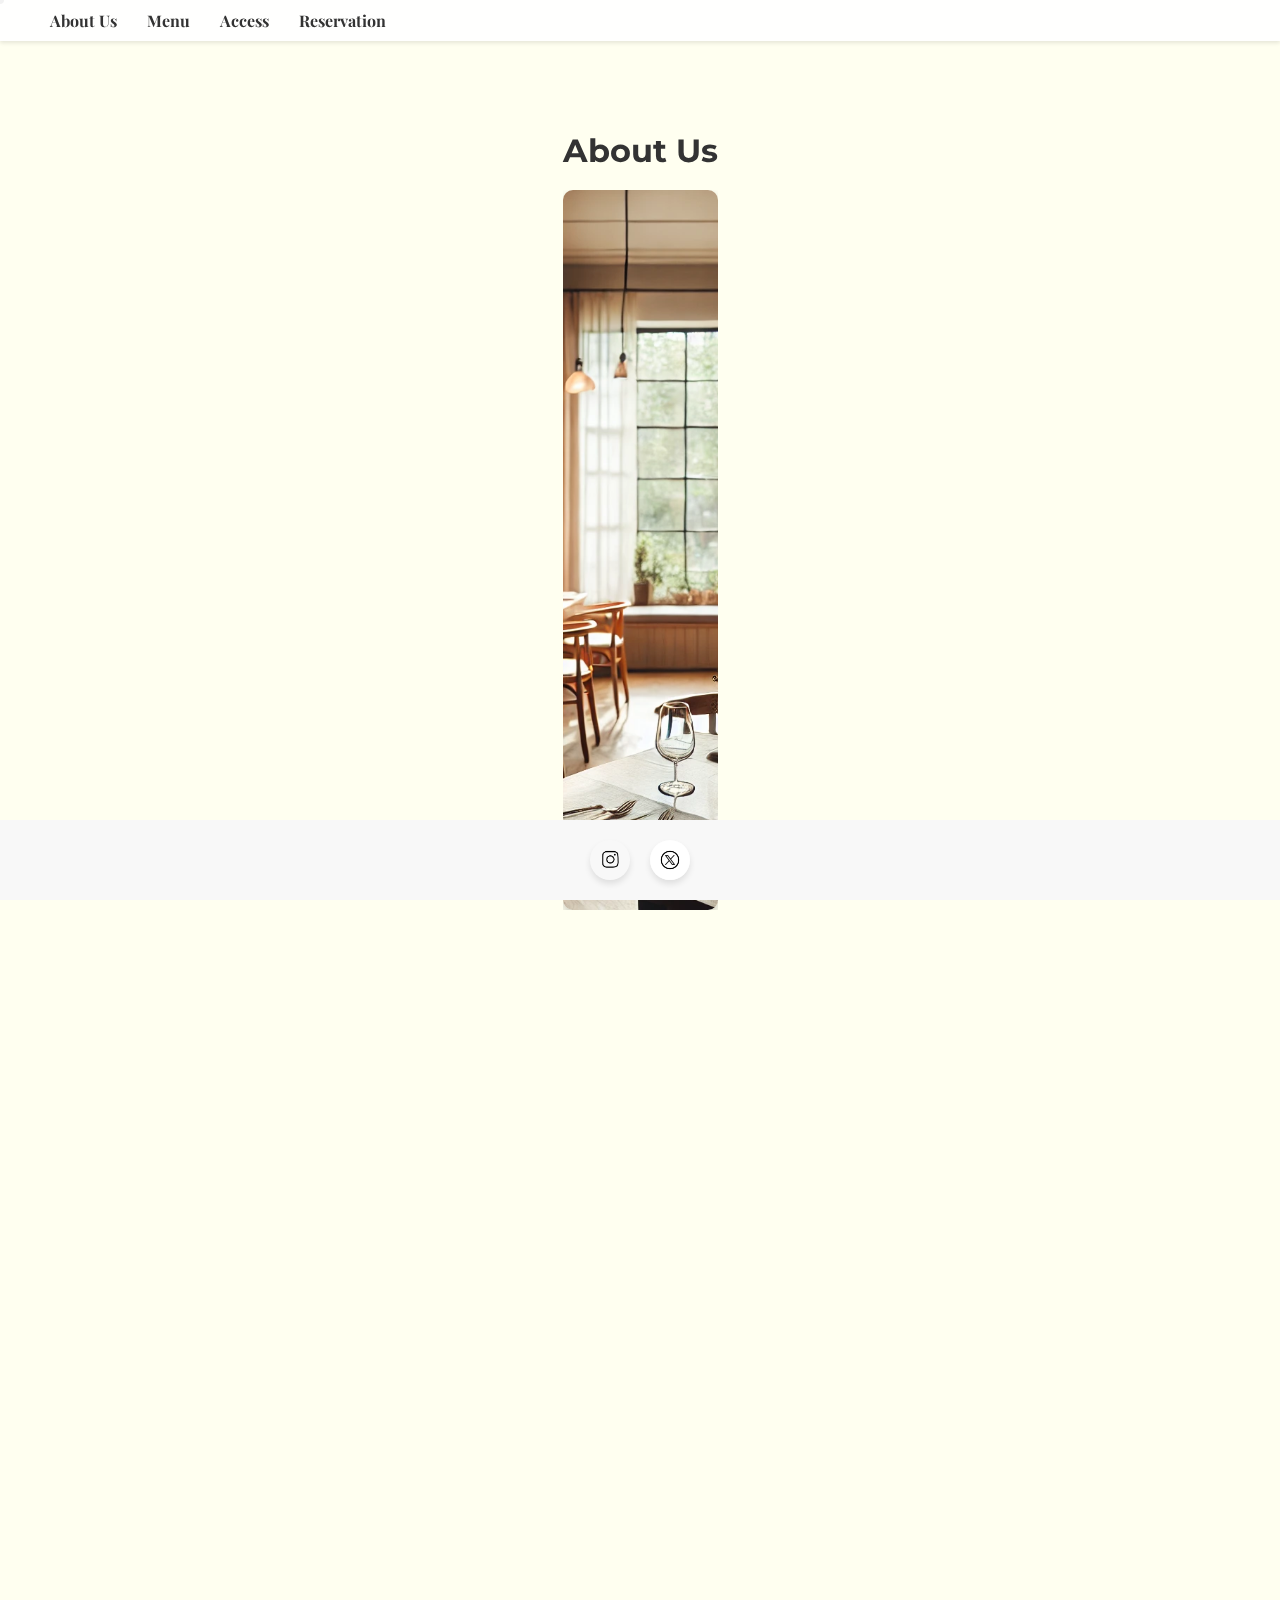
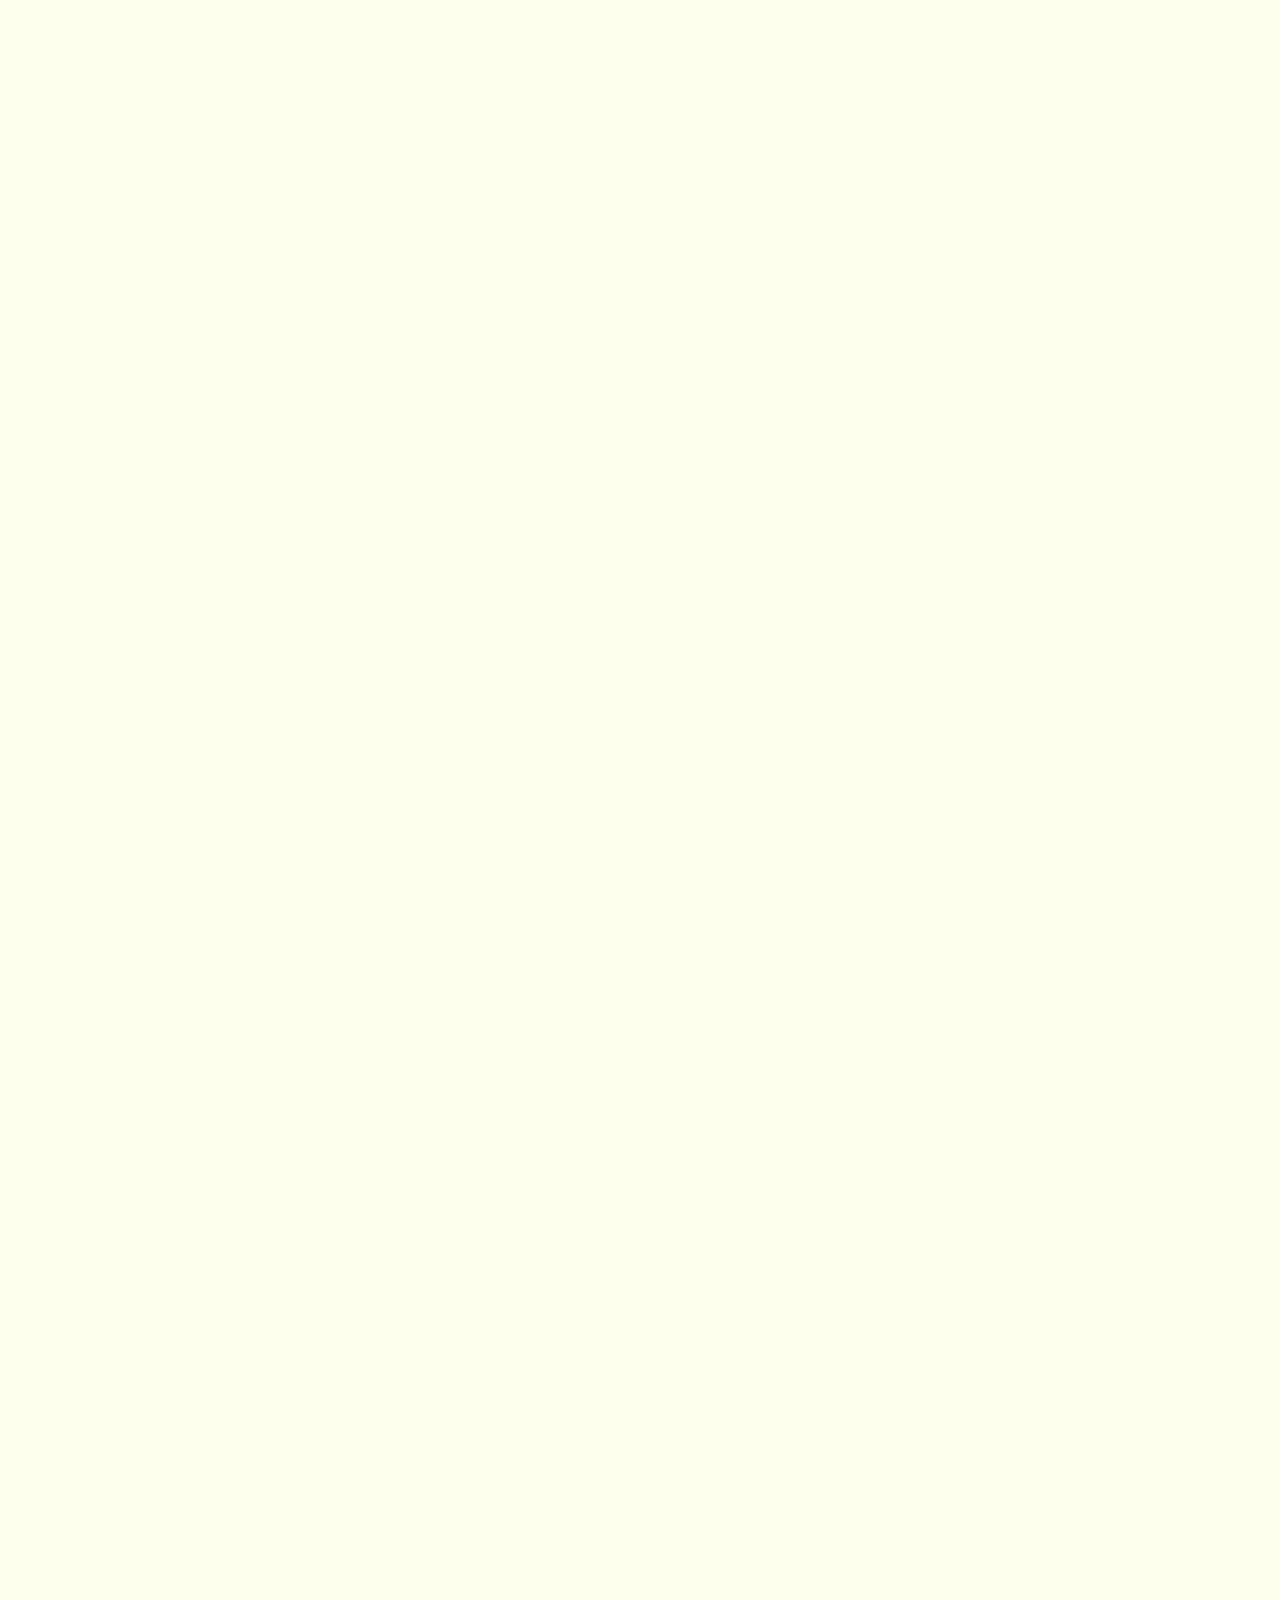
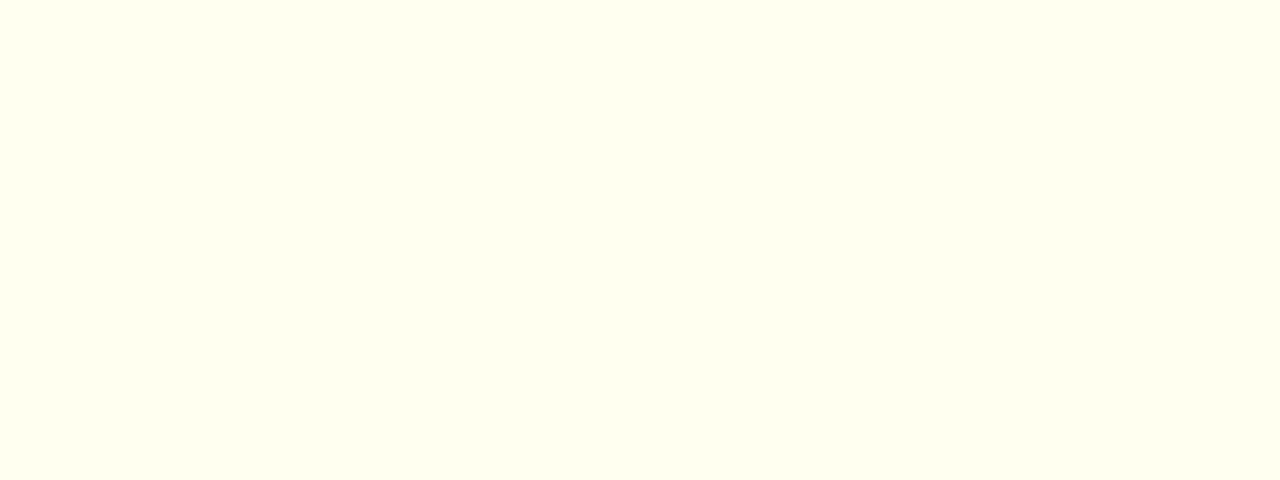
==== commit 1f086fda: "Update index.html" ====
--- a/index.html
+++ b/index.html
@@ -35,7 +35,7 @@
 
   <!-- Main content sections -->
   <main>
-    <!-- About Us section with slider -->
+    <!-- About Us section with slider filling more of the page -->
     <section id="about" class="section">
       <div class="content">
         <h1 class="animate">About Us</h1>
@@ -46,22 +46,34 @@
       </div>
     </section>
 
-    <!-- Menu section with detailed modal -->
+    <!-- Menu section with course details always visible -->
     <section id="menu" class="section">
       <div class="content">
         <h1 class="animate">Menu</h1>
         <p class="animate">Please enjoy our specially selected courses for today.</p>
-        <div class="menu-images animate">
-          <!-- data-menu 属性でそれぞれのメニュー詳細を識別 -->
-          <img src="images/lunch1.png" alt="Menu Image 1" data-menu="menu1">
-          <img src="images/lunch2.png" alt="Menu Image 2" data-menu="menu2">
-        </div>
-        <div class="menu-description animate">
-          <h2>Course Structure</h2>
-          <p>
-            Our course menus are carefully crafted with an appetizer, main course, and dessert paired with selected wines.
-            Please hover over or click the images above to see the detailed course menu.
-          </p>
+        <div class="menu-courses animate">
+          <div class="menu-course">
+            <img src="images/lunch1.png" alt="Course Menu 1">
+            <div class="course-details">
+              <h2>Course Menu 1</h2>
+              <ul>
+                <li>Appetizer: Seasonal Salad</li>
+                <li>Main Course: Pan-seared Fish with Vegetables</li>
+                <li>Dessert: Crème Brûlée</li>
+              </ul>
+            </div>
+          </div>
+          <div class="menu-course">
+            <img src="images/lunch2.png" alt="Course Menu 2">
+            <div class="course-details">
+              <h2>Course Menu 2</h2>
+              <ul>
+                <li>Appetizer: French Onion Soup</li>
+                <li>Main Course: Beef Bourguignon</li>
+                <li>Dessert: Chocolate Mousse</li>
+              </ul>
+            </div>
+          </div>
         </div>
       </div>
     </section>
@@ -109,14 +121,6 @@
     </div>
   </footer>
 
-  <!-- Modal for Menu Details -->
-  <div id="menu-detail-modal" class="modal">
-    <div class="modal-content">
-      <span class="close-button">&times;</span>
-      <div class="menu-detail-content"></div>
-    </div>
-  </div>
-
   <script src="js/script.js"></script>
 </body>
 </html>
--- a/css/style.css
+++ b/css/style.css
@@ -113,7 +113,7 @@
 
 /* Sections */
 .section {
-  height: 100vh;
+  min-height: 100vh;
   display: flex;
   justify-content: center;
   align-items: center;
@@ -175,59 +175,61 @@
 .slider {
   position: relative;
   width: 100%;
-  max-width: 1000px; /* Increased width */
+  height: 80vh; /* Slider fills 80% of viewport height */
+  max-width: 1000px;
   margin: 20px auto;
-}
-
+  overflow: hidden;
+}
 .slider img {
   position: absolute;
   top: 0;
   left: 0;
   width: 100%;
+  height: 80vh;
+  object-fit: cover;
   border-radius: 10px;
   box-shadow: 0 4px 8px rgba(0, 0, 0, 0.2);
   opacity: 0;
-  transition: opacity 2s ease-in-out; /* Slower fade transition */
-}
-
+  transition: opacity 2s ease-in-out;
+}
 .slider img.active {
   opacity: 1;
 }
 
-/* Menu images - reduced size */
-.menu-images {
+/* Menu Courses */
+.menu-courses {
+  display: flex;
+  flex-wrap: wrap;
+  justify-content: center;
+  gap: 40px;
   margin-top: 20px;
-  display: flex;
-  justify-content: center;
-  gap: 20px;
-}
-
-.menu-images img {
+}
+.menu-course {
   max-width: 300px;
-  height: auto;
+  text-align: left;
+}
+.menu-course img {
+  width: 100%;
   border-radius: 10px;
+  box-shadow: 0 4px 8px rgba(0,0,0,0.2);
   transition: transform 0.3s;
-  cursor: pointer;
-}
-
-.menu-images img:hover {
+}
+.menu-course img:hover {
   transform: scale(1.05);
 }
-
-/* Menu description */
-.menu-description {
-  margin-top: 20px;
-  text-align: left;
-}
-
-.menu-description h2 {
+.course-details {
+  margin-top: 10px;
+}
+.course-details h2 {
   font-family: 'Playfair Display', serif;
   margin-bottom: 10px;
 }
-
-.menu-description p {
-  font-size: 1rem;
-  line-height: 1.5;
+.course-details ul {
+  list-style: disc;
+  padding-left: 20px;
+}
+.course-details li {
+  margin-bottom: 5px;
 }
 
 /* Map container */
@@ -243,39 +245,6 @@
 .reservation-info {
   margin-top: 20px;
   font-size: 1.2rem;
-}
-
-/* Modal for Menu Details */
-.modal {
-  display: none; /* Hidden by default */
-  position: fixed;
-  z-index: 1200;
-  left: 0;
-  top: 0;
-  width: 100%;
-  height: 100%;
-  overflow: auto;
-  background-color: rgba(0,0,0,0.5);
-}
-
-.modal-content {
-  background-color: #fff;
-  margin: 15% auto;
-  padding: 20px;
-  border-radius: 10px;
-  max-width: 600px;
-  box-shadow: 0 4px 8px rgba(0,0,0,0.2);
-  position: relative;
-}
-
-.close-button {
-  position: absolute;
-  top: 10px;
-  right: 15px;
-  font-size: 24px;
-  font-weight: bold;
-  color: #333;
-  cursor: pointer;
 }
 
 /* Responsive (mobile) */
@@ -297,4 +266,8 @@
   .hamburger {
     display: flex;
   }
-}
+  .menu-courses {
+    flex-direction: column;
+    align-items: center;
+  }
+}
